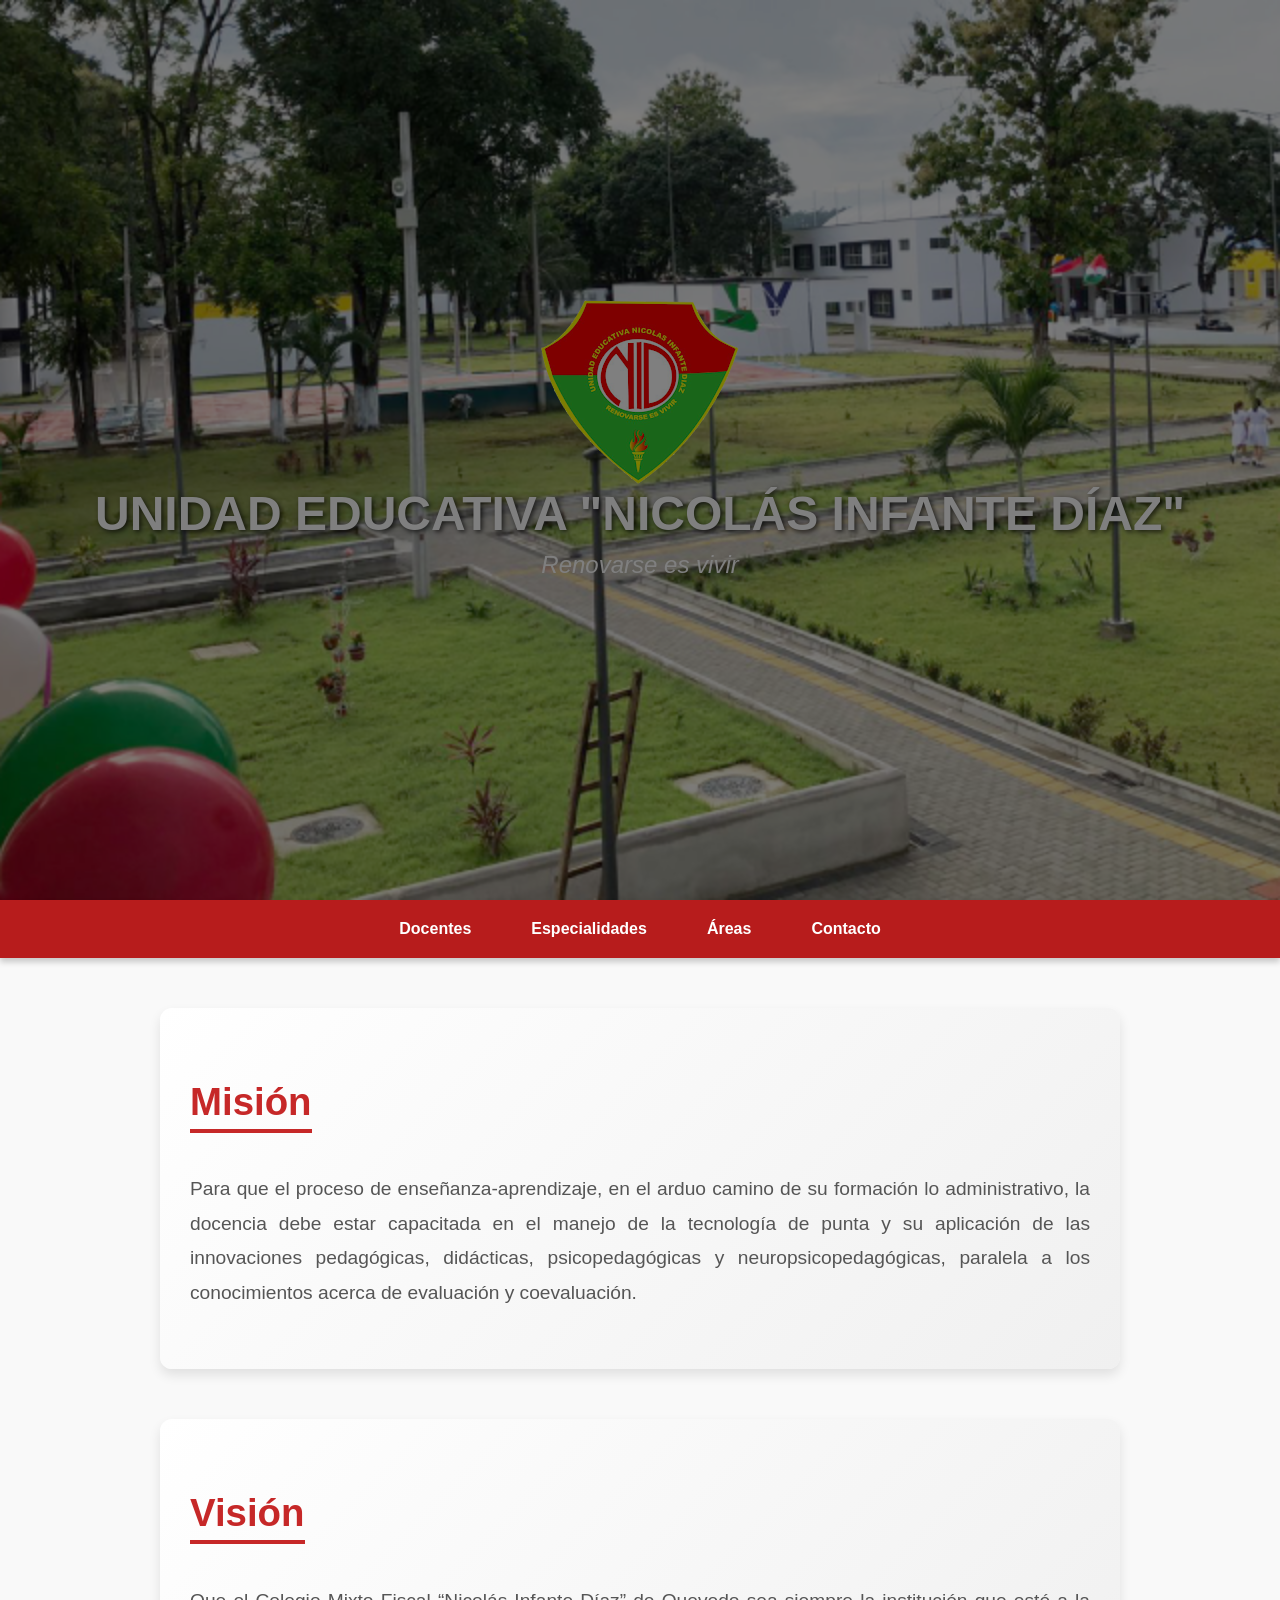
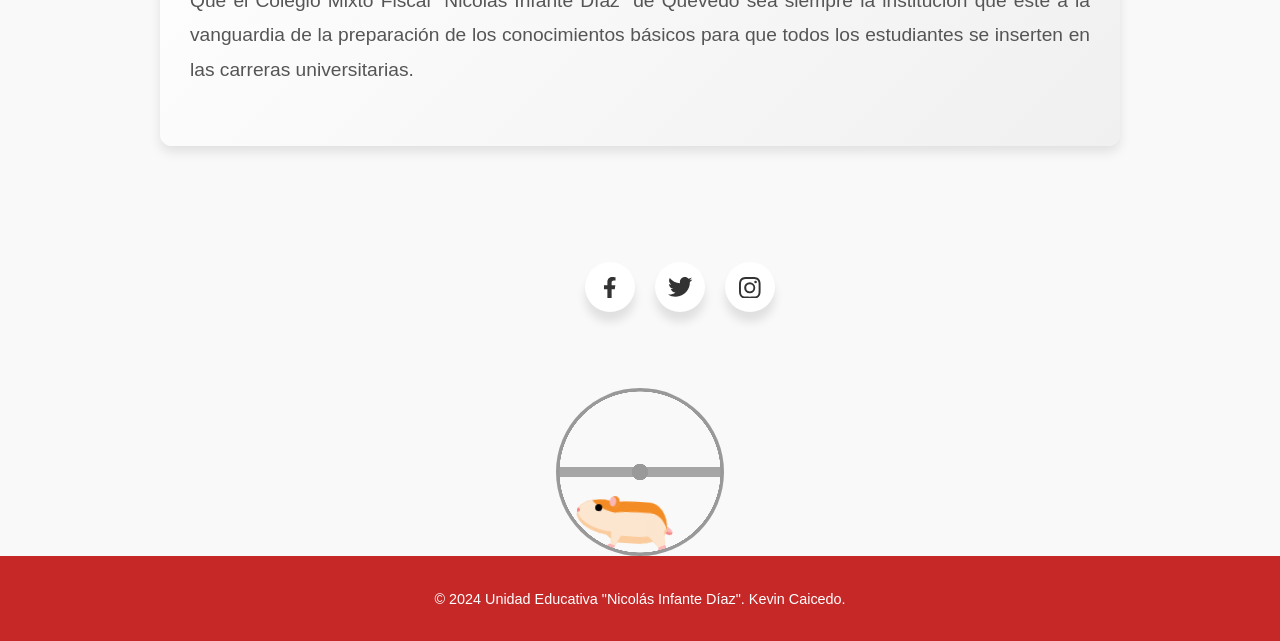
==== index.html @ 6a621113 "Add files via upload" ====
<!DOCTYPE html>
<html lang="es">
<head>
    <meta charset="UTF-8">
    <meta name="viewport" content="width=device-width, initial-scale=1.0">
    <title>Unidad Educativa "Nicolás Infante Díaz"</title>
    <link rel="stylesheet" href="style.css">
</head>
<body>
    <header class="hero">
        <img src="img/NID.png" alt="Escudo">
        <div class="hero-text">
            <h1>Unidad Educativa "Nicolás Infante Díaz"</h1>
            <p>Renovarse es vivir</p>
        </div>
    </header>

    <nav class="navbar">
        <a href="#docentes">Docentes</a>
        <a href="#especialidades">Especialidades</a>
        <a href="#contacto">Áreas</a>
        <a href="#contacto">Contacto</a>
    </nav>

    <main>
        <section id="mision" class="seccion">
            <h2>Misión</h2>
            <p>
                Para que el proceso de enseñanza-aprendizaje, en el arduo camino de su formación lo administrativo, 
                la docencia debe estar capacitada en el manejo de la tecnología de punta y su aplicación de las innovaciones pedagógicas, 
                didácticas, psicopedagógicas y neuropsicopedagógicas, paralela a los conocimientos acerca de evaluación y coevaluación.
            </p>
        </section>

        <section id="vision" class="seccion">
            <h2>Visión</h2>
            <p>
                Que el Colegio Mixto Fiscal “Nicolás Infante Díaz” de Quevedo sea siempre la institución que esté a la vanguardia 
                de la preparación de los conocimientos básicos para que todos los estudiantes se inserten en las carreras universitarias.
            </p>
        </section>
    </main>
    <center>
        <ul class="wrapper">
            <li class="icon facebook">
              <span class="tooltip">Facebook</span>
              <svg
                viewBox="0 0 320 512"
                height="1.2em"
                fill="currentColor"
                xmlns=""
              >
                <path
                  d="M279.14 288l14.22-92.66h-88.91v-60.13c0-25.35 12.42-50.06 52.24-50.06h40.42V6.26S260.43 0 225.36 0c-73.22 0-121.08 44.38-121.08 124.72v70.62H22.89V288h81.39v224h100.17V288z"
                ></path>
              </svg>
            </li>
            <li class="icon twitter">
              <span class="tooltip">Twitter</span>
              <svg
                height="1.8em"
                fill="currentColor"
                viewBox="0 0 48 48"
                xmlns=""
                class="twitter"
              >
                <path
                  d="M42,12.429c-1.323,0.586-2.746,0.977-4.247,1.162c1.526-0.906,2.7-2.351,3.251-4.058c-1.428,0.837-3.01,1.452-4.693,1.776C34.967,9.884,33.05,9,30.926,9c-4.08,0-7.387,3.278-7.387,7.32c0,0.572,0.067,1.129,0.193,1.67c-6.138-0.308-11.582-3.226-15.224-7.654c-0.64,1.082-1,2.349-1,3.686c0,2.541,1.301,4.778,3.285,6.096c-1.211-0.037-2.351-0.374-3.349-0.914c0,0.022,0,0.055,0,0.086c0,3.551,2.547,6.508,5.923,7.181c-0.617,0.169-1.269,0.263-1.941,0.263c-0.477,0-0.942-0.054-1.392-0.135c0.94,2.902,3.667,5.023,6.898,5.086c-2.528,1.96-5.712,3.134-9.174,3.134c-0.598,0-1.183-0.034-1.761-0.104C9.268,36.786,13.152,38,17.321,38c13.585,0,21.017-11.156,21.017-20.834c0-0.317-0.01-0.633-0.025-0.945C39.763,15.197,41.013,13.905,42,12.429"
                ></path>
              </svg>
            </li>
            <li class="icon instagram">
              <span class="tooltip">Instagram</span>
              <svg
                xmlns=""
                height="1.2em"
                fill="currentColor"
                class="bi bi-instagram"
                viewBox="0 0 16 16"
              >
                <path
                  d="M8 0C5.829 0 5.556.01 4.703.048 3.85.088 3.269.222 2.76.42a3.917 3.917 0 0 0-1.417.923A3.927 3.927 0 0 0 .42 2.76C.222 3.268.087 3.85.048 4.7.01 5.555 0 5.827 0 8.001c0 2.172.01 2.444.048 3.297.04.852.174 1.433.372 1.942.205.526.478.972.923 1.417.444.445.89.719 1.416.923.51.198 1.09.333 1.942.372C5.555 15.99 5.827 16 8 16s2.444-.01 3.298-.048c.851-.04 1.434-.174 1.943-.372a3.916 3.916 0 0 0 1.416-.923c.445-.445.718-.891.923-1.417.197-.509.332-1.09.372-1.942C15.99 10.445 16 10.173 16 8s-.01-2.445-.048-3.299c-.04-.851-.175-1.433-.372-1.941a3.926 3.926 0 0 0-.923-1.417A3.911 3.911 0 0 0 13.24.42c-.51-.198-1.092-.333-1.943-.372C10.443.01 10.172 0 7.998 0h.003zm-.717 1.442h.718c2.136 0 2.389.007 3.232.046.78.035 1.204.166 1.486.275.373.145.64.319.92.599.28.28.453.546.598.92.11.281.24.705.275 1.485.039.843.047 1.096.047 3.231s-.008 2.389-.047 3.232c-.035.78-.166 1.203-.275 1.485a2.47 2.47 0 0 1-.599.919c-.28.28-.546.453-.92.598-.28.11-.704.24-1.485.276-.843.038-1.096.047-3.232.047s-2.39-.009-3.233-.047c-.78-.036-1.203-.166-1.485-.276a2.478 2.478 0 0 1-.92-.598 2.48 2.48 0 0 1-.6-.92c-.109-.281-.24-.705-.275-1.485-.038-.843-.046-1.096-.046-3.233 0-2.136.008-2.388.046-3.231.036-.78.166-1.204.276-1.486.145-.373.319-.64.599-.92.28-.28.546-.453.92-.598.282-.11.705-.24 1.485-.276.738-.034 1.024-.044 2.515-.045v.002zm4.988 1.328a.96.96 0 1 0 0 1.92.96.96 0 0 0 0-1.92zm-4.27 1.122a4.109 4.109 0 1 0 0 8.217 4.109 4.109 0 0 0 0-8.217zm0 1.441a2.667 2.667 0 1 1 0 5.334 2.667 2.667 0 0 1 0-5.334z"
                ></path>
              </svg>
            </li>
          </ul>
    </center>
    <center>
        <div aria-label="Orange and tan hamster running in a metal wheel" role="img" class="wheel-and-hamster">
            <div class="wheel"></div>
            <div class="hamster">
                <div class="hamster__body">
                    <div class="hamster__head">
                        <div class="hamster__ear"></div>
                        <div class="hamster__eye"></div>
                        <div class="hamster__nose"></div>
                    </div>
                    <div class="hamster__limb hamster__limb--fr"></div>
                    <div class="hamster__limb hamster__limb--fl"></div>
                    <div class="hamster__limb hamster__limb--br"></div>
                    <div class="hamster__limb hamster__limb--bl"></div>
                    <div class="hamster__tail"></div>
                </div>
            </div>
            <div class="spoke"></div>
        </div>
    </center>
    
      
    <footer class="footer">
        <p>&copy; 2024 Unidad Educativa "Nicolás Infante Díaz". Kevin Caicedo.</p>
    </footer>
    <script src="script.js"></script>
    

</body>
</html>
---- style.css ----
/* Variables de colores */
:root {
    --rojo: #c62828;
    --verde: #2e7d32;
    --amarillo: #ffd700;
    --blanco: #fff;
    --gris-claro: #f9f9f9;
    --gris: #333;
    --gris-suave: #555;
}

/* General */
body {
    font-family: 'Arial', sans-serif;
    margin: 0;
    padding: 0;
    color: var(--gris);
    background-color: var(--gris-claro);
    scroll-behavior: smooth;
    overflow-x: hidden; /* Para evitar desbordes horizontales */
}

/* Hero Header con paralaje y fondo animado */
header.hero {
    position: relative;
    background: url('img/fondo.png') no-repeat center center/cover; /* Imagen de fondo */
    height: 100vh;
    display: flex;
    flex-direction: column;
    align-items: center;
    justify-content: center;
    text-align: center;
    color: var(--blanco);
    overflow: hidden;
    animation: parallax 20s infinite linear;
}

/* Animación de fondo */
@keyframes parallax {
    0% { background-position: 0 0; }
    100% { background-position: 100% 0; }
}

header.hero::before {
    content: '';
    position: absolute;
    top: 0;
    left: 0;
    width: 100%;
    height: 100%;
    background: rgba(0, 0, 0, 0.5); /* Oscurecer el fondo */
    z-index: 1;
}

header.hero h1 {
    font-size: 3rem;
    z-index: 2;
    margin: 0;
    text-transform: uppercase;
    font-weight: bold;
    text-shadow: 2px 2px 5px rgba(0, 0, 0, 0.7);
    animation: fadeIn 2s ease-in;
}

header.hero p {
    z-index: 2;
    margin-top: 10px;
    font-size: 1.5rem;
    font-style: italic;
    animation: fadeIn 3s ease-in;
}

/* Efecto de paralaje */
header.hero {
    background-attachment: fixed;
}

.navbar {
    display: flex;
    justify-content: center;
    background-color: #b71c1c; /* Rojo intenso */
    padding: 10px 0;
    position: sticky;
    top: 0;
    z-index: 100;
    box-shadow: 0 4px 6px rgba(0, 0, 0, 0.2);
}

.navbar a {
    color: #fff;
    text-decoration: none;
    margin: 0 15px;
    font-weight: bold;
    font-size: 1rem;
    padding: 10px 15px;
    border-radius: 5px;
    transition: background 0.3s ease, transform 0.3s ease;
}

.navbar a:hover {
    background-color: #ffd700; /* Amarillo */
    color: #333;
    transform: scale(1.1);
}

/* Secciones */
.seccion {
    max-width: 900px;
    margin: 50px auto;
    background: linear-gradient(135deg, #fff, #f0f0f0);
    padding: 40px 30px;
    border-radius: 12px;
    box-shadow: 0 6px 12px rgba(0, 0, 0, 0.1);
    animation: slideIn 1s ease-out;
}

.seccion h2 {
    font-size: 2.4rem;
    color: var(--rojo);
    margin-bottom: 20px;
    border-bottom: 4px solid var(--rojo);
    padding-bottom: 5px;
    display: inline-block;
    animation: fadeIn 1s ease-in;
}

.seccion p {
    font-size: 1.2rem;
    color: var(--gris-suave);
    line-height: 1.8;
    text-align: justify;
}

/* Animación para que las secciones se deslicen al entrar */
@keyframes slideIn {
    from {
        opacity: 0;
        transform: translateX(-30px);
    }
    to {
        opacity: 1;
        transform: translateX(0);
    }
}

/* Footer */
.footer {
    text-align: center;
    background-color: var(--rojo);
    color: var(--blanco);
    padding: 20px 0;
    font-size: 0.9rem;
}

/* Botón Scroll To Top */
#scrollToTop {
    position: fixed;
    bottom: 20px;
    right: 20px;
    background-color: var(--rojo);
    color: var(--blanco);
    border: none;
    border-radius: 50%;
    width: 50px;
    height: 50px;
    display: flex;
    align-items: center;
    justify-content: center;
    font-size: 1.5rem;
    box-shadow: 0 4px 6px rgba(0, 0, 0, 0.2);
    cursor: pointer;
    opacity: 0.8;
    transition: opacity 0.3s ease, transform 0.3s ease;
}

#scrollToTop:hover {
    opacity: 1;
    transform: translateY(-5px);
}

/* Animación para los enlaces */
@keyframes fadeIn {
    0% { opacity: 0; }
    100% { opacity: 1; }
}
.wheel-and-hamster {
    --dur: 1s;
    position: relative;
    width: 12em;
    height: 12em;
    font-size: 14px;
  }
  
  .wheel,
  .hamster,
  .hamster div,
  .spoke {
    position: absolute;
  }
  
  .wheel,
  .spoke {
    border-radius: 50%;
    top: 0;
    left: 0;
    width: 100%;
    height: 100%;
  }
  
  .wheel {
    background: radial-gradient(100% 100% at center,hsla(0,0%,60%,0) 47.8%,hsl(0,0%,60%) 48%);
    z-index: 2;
  }
  
  .hamster {
    animation: hamster var(--dur) ease-in-out infinite;
    top: 50%;
    left: calc(50% - 3.5em);
    width: 7em;
    height: 3.75em;
    transform: rotate(4deg) translate(-0.8em,1.85em);
    transform-origin: 50% 0;
    z-index: 1;
  }
  
  .hamster__head {
    animation: hamsterHead var(--dur) ease-in-out infinite;
    background: hsl(30,90%,55%);
    border-radius: 70% 30% 0 100% / 40% 25% 25% 60%;
    box-shadow: 0 -0.25em 0 hsl(30,90%,80%) inset,
          0.75em -1.55em 0 hsl(30,90%,90%) inset;
    top: 0;
    left: -2em;
    width: 2.75em;
    height: 2.5em;
    transform-origin: 100% 50%;
  }
  
  .hamster__ear {
    animation: hamsterEar var(--dur) ease-in-out infinite;
    background: hsl(0,90%,85%);
    border-radius: 50%;
    box-shadow: -0.25em 0 hsl(30,90%,55%) inset;
    top: -0.25em;
    right: -0.25em;
    width: 0.75em;
    height: 0.75em;
    transform-origin: 50% 75%;
  }
  
  .hamster__eye {
    animation: hamsterEye var(--dur) linear infinite;
    background-color: hsl(0,0%,0%);
    border-radius: 50%;
    top: 0.375em;
    left: 1.25em;
    width: 0.5em;
    height: 0.5em;
  }
  
  .hamster__nose {
    background: hsl(0,90%,75%);
    border-radius: 35% 65% 85% 15% / 70% 50% 50% 30%;
    top: 0.75em;
    left: 0;
    width: 0.2em;
    height: 0.25em;
  }
  
  .hamster__body {
    animation: hamsterBody var(--dur) ease-in-out infinite;
    background: hsl(30,90%,90%);
    border-radius: 50% 30% 50% 30% / 15% 60% 40% 40%;
    box-shadow: 0.1em 0.75em 0 hsl(30,90%,55%) inset,
          0.15em -0.5em 0 hsl(30,90%,80%) inset;
    top: 0.25em;
    left: 2em;
    width: 4.5em;
    height: 3em;
    transform-origin: 17% 50%;
    transform-style: preserve-3d;
  }
  
  .hamster__limb--fr,
  .hamster__limb--fl {
    clip-path: polygon(0 0,100% 0,70% 80%,60% 100%,0% 100%,40% 80%);
    top: 2em;
    left: 0.5em;
    width: 1em;
    height: 1.5em;
    transform-origin: 50% 0;
  }
  
  .hamster__limb--fr {
    animation: hamsterFRLimb var(--dur) linear infinite;
    background: linear-gradient(hsl(30,90%,80%) 80%,hsl(0,90%,75%) 80%);
    transform: rotate(15deg) translateZ(-1px);
  }
  
  .hamster__limb--fl {
    animation: hamsterFLLimb var(--dur) linear infinite;
    background: linear-gradient(hsl(30,90%,90%) 80%,hsl(0,90%,85%) 80%);
    transform: rotate(15deg);
  }
  
  .hamster__limb--br,
  .hamster__limb--bl {
    border-radius: 0.75em 0.75em 0 0;
    clip-path: polygon(0 0,100% 0,100% 30%,70% 90%,70% 100%,30% 100%,40% 90%,0% 30%);
    top: 1em;
    left: 2.8em;
    width: 1.5em;
    height: 2.5em;
    transform-origin: 50% 30%;
  }
  
  .hamster__limb--br {
    animation: hamsterBRLimb var(--dur) linear infinite;
    background: linear-gradient(hsl(30,90%,80%) 90%,hsl(0,90%,75%) 90%);
    transform: rotate(-25deg) translateZ(-1px);
  }
  
  .hamster__limb--bl {
    animation: hamsterBLLimb var(--dur) linear infinite;
    background: linear-gradient(hsl(30,90%,90%) 90%,hsl(0,90%,85%) 90%);
    transform: rotate(-25deg);
  }
  
  .hamster__tail {
    animation: hamsterTail var(--dur) linear infinite;
    background: hsl(0,90%,85%);
    border-radius: 0.25em 50% 50% 0.25em;
    box-shadow: 0 -0.2em 0 hsl(0,90%,75%) inset;
    top: 1.5em;
    right: -0.5em;
    width: 1em;
    height: 0.5em;
    transform: rotate(30deg) translateZ(-1px);
    transform-origin: 0.25em 0.25em;
  }
  
  .spoke {
    animation: spoke var(--dur) linear infinite;
    background: radial-gradient(100% 100% at center,hsl(0,0%,60%) 4.8%,hsla(0,0%,60%,0) 5%),
          linear-gradient(hsla(0,0%,55%,0) 46.9%,hsl(0,0%,65%) 47% 52.9%,hsla(0,0%,65%,0) 53%) 50% 50% / 99% 99% no-repeat;
  }
  
  /* Animations */
  @keyframes hamster {
    from, to {
      transform: rotate(4deg) translate(-0.8em,1.85em);
    }
  
    50% {
      transform: rotate(0) translate(-0.8em,1.85em);
    }
  }
  
  @keyframes hamsterHead {
    from, 25%, 50%, 75%, to {
      transform: rotate(0);
    }
  
    12.5%, 37.5%, 62.5%, 87.5% {
      transform: rotate(8deg);
    }
  }
  
  @keyframes hamsterEye {
    from, 90%, to {
      transform: scaleY(1);
    }
  
    95% {
      transform: scaleY(0);
    }
  }
  
  @keyframes hamsterEar {
    from, 25%, 50%, 75%, to {
      transform: rotate(0);
    }
  
    12.5%, 37.5%, 62.5%, 87.5% {
      transform: rotate(12deg);
    }
  }
  
  @keyframes hamsterBody {
    from, 25%, 50%, 75%, to {
      transform: rotate(0);
    }
  
    12.5%, 37.5%, 62.5%, 87.5% {
      transform: rotate(-2deg);
    }
  }
  
  @keyframes hamsterFRLimb {
    from, 25%, 50%, 75%, to {
      transform: rotate(50deg) translateZ(-1px);
    }
  
    12.5%, 37.5%, 62.5%, 87.5% {
      transform: rotate(-30deg) translateZ(-1px);
    }
  }
  
  @keyframes hamsterFLLimb {
    from, 25%, 50%, 75%, to {
      transform: rotate(-30deg);
    }
  
    12.5%, 37.5%, 62.5%, 87.5% {
      transform: rotate(50deg);
    }
  }
  
  @keyframes hamsterBRLimb {
    from, 25%, 50%, 75%, to {
      transform: rotate(-60deg) translateZ(-1px);
    }
  
    12.5%, 37.5%, 62.5%, 87.5% {
      transform: rotate(20deg) translateZ(-1px);
    }
  }
  
  @keyframes hamsterBLLimb {
    from, 25%, 50%, 75%, to {
      transform: rotate(20deg);
    }
  
    12.5%, 37.5%, 62.5%, 87.5% {
      transform: rotate(-60deg);
    }
  }
  
  @keyframes hamsterTail {
    from, 25%, 50%, 75%, to {
      transform: rotate(30deg) translateZ(-1px);
    }
  
    12.5%, 37.5%, 62.5%, 87.5% {
      transform: rotate(10deg) translateZ(-1px);
    }
  }
  
  @keyframes spoke {
    from {
      transform: rotate(0);
    }
  
    to {
      transform: rotate(-1turn);
    }
  }
  /* From Uiverse.io by david-mohseni */ 
.wrapper {
    display: inline-flex;
    list-style: none;
    height: 120px;
    width: 100%;
    padding-top: 40px;
    font-family: "Poppins", sans-serif;
    justify-content: center;
  }
  
  .wrapper .icon {
    position: relative;
    background: #fff;
    border-radius: 50%;
    margin: 10px;
    width: 50px;
    height: 50px;
    font-size: 18px;
    display: flex;
    justify-content: center;
    align-items: center;
    flex-direction: column;
    box-shadow: 0 10px 10px rgba(0, 0, 0, 0.1);
    cursor: pointer;
    transition: all 0.2s cubic-bezier(0.68, -0.55, 0.265, 1.55);
  }
  
  .wrapper .tooltip {
    position: absolute;
    top: 0;
    font-size: 14px;
    background: #fff;
    color: #fff;
    padding: 5px 8px;
    border-radius: 5px;
    box-shadow: 0 10px 10px rgba(0, 0, 0, 0.1);
    opacity: 0;
    pointer-events: none;
    transition: all 0.3s cubic-bezier(0.68, -0.55, 0.265, 1.55);
  }
  
  .wrapper .tooltip::before {
    position: absolute;
    content: "";
    height: 8px;
    width: 8px;
    background: #fff;
    bottom: -3px;
    left: 50%;
    transform: translate(-50%) rotate(45deg);
    transition: all 0.3s cubic-bezier(0.68, -0.55, 0.265, 1.55);
  }
  
  .wrapper .icon:hover .tooltip {
    top: -45px;
    opacity: 1;
    visibility: visible;
    pointer-events: auto;
  }
  
  .wrapper .icon:hover span,
  .wrapper .icon:hover .tooltip {
    text-shadow: 0px -1px 0px rgba(0, 0, 0, 0.1);
  }
  
  .wrapper .facebook:hover,
  .wrapper .facebook:hover .tooltip,
  .wrapper .facebook:hover .tooltip::before {
    background: #1877f2;
    color: #fff;
  }
  
  .wrapper .twitter:hover,
  .wrapper .twitter:hover .tooltip,
  .wrapper .twitter:hover .tooltip::before {
    background: #1da1f2;
    color: #fff;
  }
  
  .wrapper .instagram:hover,
  .wrapper .instagram:hover .tooltip,
  .wrapper .instagram:hover .tooltip::before {
    background: #e4405f;
    color: #fff;
  }
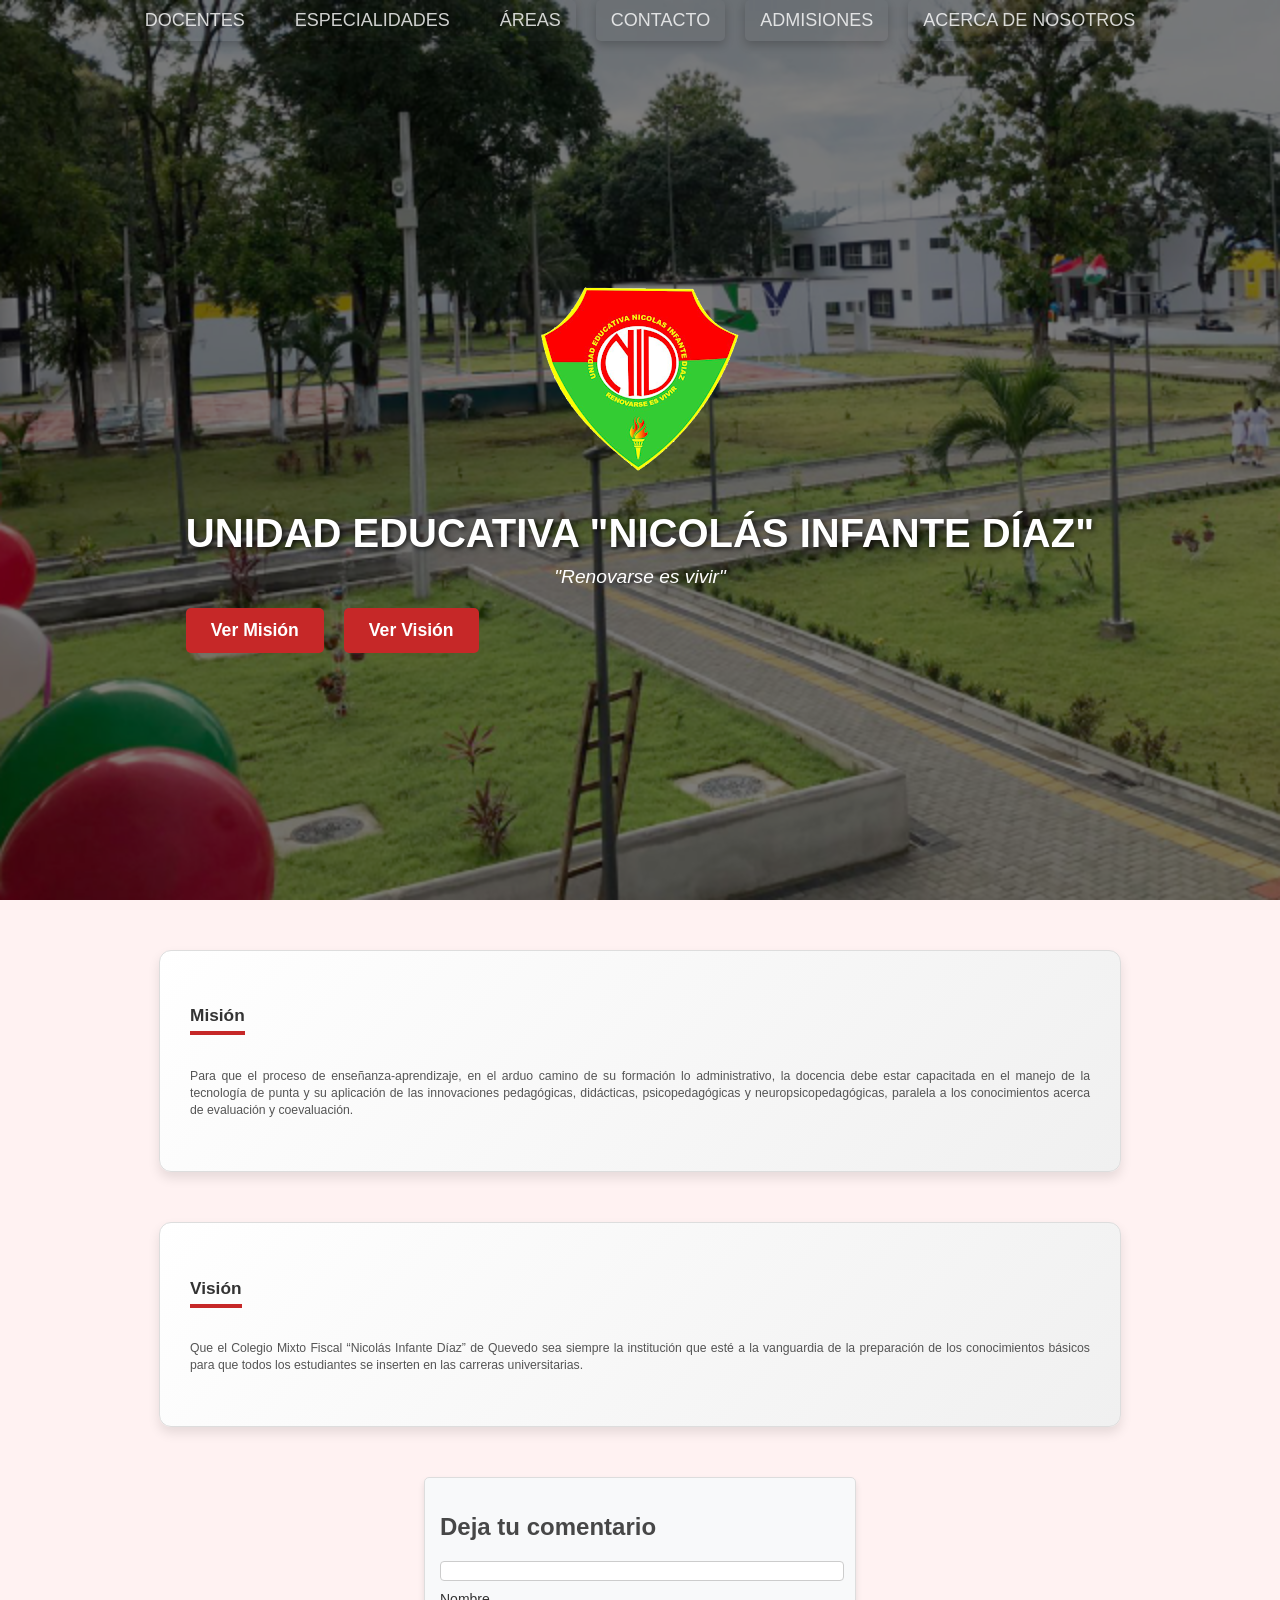
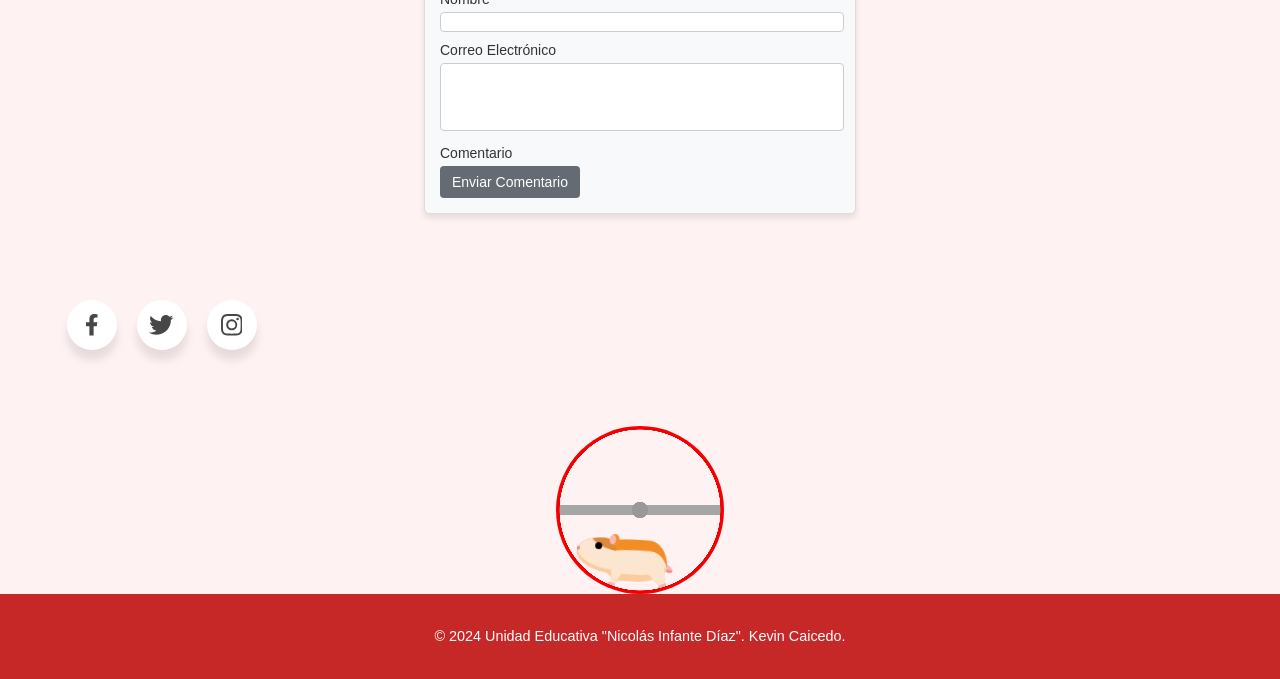
==== commit 2c0a93cd: "Add files via upload" ====
--- a/index.html
+++ b/index.html
@@ -1,117 +1,143 @@
 <!DOCTYPE html>
 <html lang="es">
+
 <head>
-    <meta charset="UTF-8">
-    <meta name="viewport" content="width=device-width, initial-scale=1.0">
-    <title>Unidad Educativa "Nicolás Infante Díaz"</title>
-    <link rel="stylesheet" href="style.css">
+  <meta charset="UTF-8">
+  <meta name="viewport" content="width=device-width, initial-scale=1.0">
+  <title>Unidad Educativa "Nicolás Infante Díaz"</title>
+  <link rel="stylesheet" href="style.css">
 </head>
+
 <body>
-    <header class="hero">
-        <img src="img/NID.png" alt="Escudo">
-        <div class="hero-text">
-            <h1>Unidad Educativa "Nicolás Infante Díaz"</h1>
-            <p>Renovarse es vivir</p>
+  <nav class="navbar">
+    <a href="#docentes" class="btn">Docentes</a>
+    <a href="#especialidades" class="btn">Especialidades</a>
+    <a href="#contacto" class="btn">Áreas</a>
+    <a href="#contacto" class="btn">Contacto</a>
+    <a href="#contacto" class="btn">Admisiones</a>
+    <a href="#contacto" class="btn">Acerca de nosotros</a>
+  </nav>
+  
+
+  <header class="hero">
+    <div class="hero-overlay"></div>
+    <img class="escudonid" src="img/NID.png" alt="Escudo">
+    <div class="hero-text">
+      <h1>Unidad Educativa "Nicolás Infante Díaz"</h1>
+      <p>"Renovarse es vivir"</p>
+      <!-- Botones debajo del texto -->
+      <div class="hero-buttons">
+        <a href="#mision">Ver Misión</a>
+        <a href="#vision">Ver Visión</a>
+      </div>
+    </div>
+  </header>
+  
+  </header>
+
+
+
+
+  <main>
+    <section id="mision" class="seccion">
+      <h2>Misión</h2>
+      <p>
+        Para que el proceso de enseñanza-aprendizaje, en el arduo camino de su formación lo administrativo,
+        la docencia debe estar capacitada en el manejo de la tecnología de punta y su aplicación de las innovaciones
+        pedagógicas,
+        didácticas, psicopedagógicas y neuropsicopedagógicas, paralela a los conocimientos acerca de evaluación y
+        coevaluación.
+      </p>
+    </section>
+
+    <section id="vision" class="seccion">
+      <h2>Visión</h2>
+      <p>
+        Que el Colegio Mixto Fiscal “Nicolás Infante Díaz” de Quevedo sea siempre la institución que esté a la
+        vanguardia
+        de la preparación de los conocimientos básicos para que todos los estudiantes se inserten en las carreras
+        universitarias.
+      </p>
+    </section>
+    <div class="comentarios-form">
+      <h2>Deja tu comentario</h2>
+
+      <div class="input-group">
+        <input type="text" id="nombre" class="input" required>
+        <label for="nombre" class="user-label">Nombre</label>
+      </div>
+
+      <div class="input-group">
+        <input type="email" id="email" class="input" required>
+        <label for="email" class="user-label">Correo Electrónico</label>
+      </div>
+
+      <div class="input-group">
+        <textarea id="comentarios" class="input" rows="4" required></textarea>
+        <label for="comentarios" class="user-label">Comentario</label>
+      </div>
+
+      <button type="submit">Enviar Comentario</button>
+    </div>
+
+
+  </main>
+
+  <ul class="wrapper">
+    <li class="icon facebook">
+      <span class="tooltip">Facebook</span>
+      <svg viewBox="0 0 320 512" height="1.2em" fill="currentColor" xmlns="">
+        <path
+          d="M279.14 288l14.22-92.66h-88.91v-60.13c0-25.35 12.42-50.06 52.24-50.06h40.42V6.26S260.43 0 225.36 0c-73.22 0-121.08 44.38-121.08 124.72v70.62H22.89V288h81.39v224h100.17V288z">
+        </path>
+      </svg>
+    </li>
+    <li class="icon twitter">
+      <span class="tooltip">Twitter</span>
+      <svg height="1.8em" fill="currentColor" viewBox="0 0 48 48" xmlns="" class="twitter">
+        <path
+          d="M42,12.429c-1.323,0.586-2.746,0.977-4.247,1.162c1.526-0.906,2.7-2.351,3.251-4.058c-1.428,0.837-3.01,1.452-4.693,1.776C34.967,9.884,33.05,9,30.926,9c-4.08,0-7.387,3.278-7.387,7.32c0,0.572,0.067,1.129,0.193,1.67c-6.138-0.308-11.582-3.226-15.224-7.654c-0.64,1.082-1,2.349-1,3.686c0,2.541,1.301,4.778,3.285,6.096c-1.211-0.037-2.351-0.374-3.349-0.914c0,0.022,0,0.055,0,0.086c0,3.551,2.547,6.508,5.923,7.181c-0.617,0.169-1.269,0.263-1.941,0.263c-0.477,0-0.942-0.054-1.392-0.135c0.94,2.902,3.667,5.023,6.898,5.086c-2.528,1.96-5.712,3.134-9.174,3.134c-0.598,0-1.183-0.034-1.761-0.104C9.268,36.786,13.152,38,17.321,38c13.585,0,21.017-11.156,21.017-20.834c0-0.317-0.01-0.633-0.025-0.945C39.763,15.197,41.013,13.905,42,12.429">
+        </path>
+      </svg>
+    </li>
+    <li class="icon instagram">
+      <span class="tooltip">Instagram</span>
+      <svg xmlns="" height="1.2em" fill="currentColor" class="bi bi-instagram" viewBox="0 0 16 16">
+        <path
+          d="M8 0C5.829 0 5.556.01 4.703.048 3.85.088 3.269.222 2.76.42a3.917 3.917 0 0 0-1.417.923A3.927 3.927 0 0 0 .42 2.76C.222 3.268.087 3.85.048 4.7.01 5.555 0 5.827 0 8.001c0 2.172.01 2.444.048 3.297.04.852.174 1.433.372 1.942.205.526.478.972.923 1.417.444.445.89.719 1.416.923.51.198 1.09.333 1.942.372C5.555 15.99 5.827 16 8 16s2.444-.01 3.298-.048c.851-.04 1.434-.174 1.943-.372a3.916 3.916 0 0 0 1.416-.923c.445-.445.718-.891.923-1.417.197-.509.332-1.09.372-1.942C15.99 10.445 16 10.173 16 8s-.01-2.445-.048-3.299c-.04-.851-.175-1.433-.372-1.941a3.926 3.926 0 0 0-.923-1.417A3.911 3.911 0 0 0 13.24.42c-.51-.198-1.092-.333-1.943-.372C10.443.01 10.172 0 7.998 0h.003zm-.717 1.442h.718c2.136 0 2.389.007 3.232.046.78.035 1.204.166 1.486.275.373.145.64.319.92.599.28.28.453.546.598.92.11.281.24.705.275 1.485.039.843.047 1.096.047 3.231s-.008 2.389-.047 3.232c-.035.78-.166 1.203-.275 1.485a2.47 2.47 0 0 1-.599.919c-.28.28-.546.453-.92.598-.28.11-.704.24-1.485.276-.843.038-1.096.047-3.232.047s-2.39-.009-3.233-.047c-.78-.036-1.203-.166-1.485-.276a2.478 2.478 0 0 1-.92-.598 2.48 2.48 0 0 1-.6-.92c-.109-.281-.24-.705-.275-1.485-.038-.843-.046-1.096-.046-3.233 0-2.136.008-2.388.046-3.231.036-.78.166-1.204.276-1.486.145-.373.319-.64.599-.92.28-.28.546-.453.92-.598.282-.11.705-.24 1.485-.276.738-.034 1.024-.044 2.515-.045v.002zm4.988 1.328a.96.96 0 1 0 0 1.92.96.96 0 0 0 0-1.92zm-4.27 1.122a4.109 4.109 0 1 0 0 8.217 4.109 4.109 0 0 0 0-8.217zm0 1.441a2.667 2.667 0 1 1 0 5.334 2.667 2.667 0 0 1 0-5.334z">
+        </path>
+      </svg>
+    </li>
+  </ul>
+
+  <center>
+    <div aria-label="Orange and tan hamster running in a metal wheel" role="img" class="wheel-and-hamster">
+      <div class="wheel"></div>
+      <div class="hamster">
+        <div class="hamster__body">
+          <div class="hamster__head">
+            <div class="hamster__ear"></div>
+            <div class="hamster__eye"></div>
+            <div class="hamster__nose"></div>
+          </div>
+          <div class="hamster__limb hamster__limb--fr"></div>
+          <div class="hamster__limb hamster__limb--fl"></div>
+          <div class="hamster__limb hamster__limb--br"></div>
+          <div class="hamster__limb hamster__limb--bl"></div>
+          <div class="hamster__tail"></div>
         </div>
-    </header>
+      </div>
+      <div class="spoke"></div>
+    </div>
+  </center>
 
-    <nav class="navbar">
-        <a href="#docentes">Docentes</a>
-        <a href="#especialidades">Especialidades</a>
-        <a href="#contacto">Áreas</a>
-        <a href="#contacto">Contacto</a>
-    </nav>
 
-    <main>
-        <section id="mision" class="seccion">
-            <h2>Misión</h2>
-            <p>
-                Para que el proceso de enseñanza-aprendizaje, en el arduo camino de su formación lo administrativo, 
-                la docencia debe estar capacitada en el manejo de la tecnología de punta y su aplicación de las innovaciones pedagógicas, 
-                didácticas, psicopedagógicas y neuropsicopedagógicas, paralela a los conocimientos acerca de evaluación y coevaluación.
-            </p>
-        </section>
+  <footer class="footer">
+    <p>&copy; 2024 Unidad Educativa "Nicolás Infante Díaz". Kevin Caicedo.</p>
+  </footer>
+  <script src="script.js"></script>
 
-        <section id="vision" class="seccion">
-            <h2>Visión</h2>
-            <p>
-                Que el Colegio Mixto Fiscal “Nicolás Infante Díaz” de Quevedo sea siempre la institución que esté a la vanguardia 
-                de la preparación de los conocimientos básicos para que todos los estudiantes se inserten en las carreras universitarias.
-            </p>
-        </section>
-    </main>
-    <center>
-        <ul class="wrapper">
-            <li class="icon facebook">
-              <span class="tooltip">Facebook</span>
-              <svg
-                viewBox="0 0 320 512"
-                height="1.2em"
-                fill="currentColor"
-                xmlns=""
-              >
-                <path
-                  d="M279.14 288l14.22-92.66h-88.91v-60.13c0-25.35 12.42-50.06 52.24-50.06h40.42V6.26S260.43 0 225.36 0c-73.22 0-121.08 44.38-121.08 124.72v70.62H22.89V288h81.39v224h100.17V288z"
-                ></path>
-              </svg>
-            </li>
-            <li class="icon twitter">
-              <span class="tooltip">Twitter</span>
-              <svg
-                height="1.8em"
-                fill="currentColor"
-                viewBox="0 0 48 48"
-                xmlns=""
-                class="twitter"
-              >
-                <path
-                  d="M42,12.429c-1.323,0.586-2.746,0.977-4.247,1.162c1.526-0.906,2.7-2.351,3.251-4.058c-1.428,0.837-3.01,1.452-4.693,1.776C34.967,9.884,33.05,9,30.926,9c-4.08,0-7.387,3.278-7.387,7.32c0,0.572,0.067,1.129,0.193,1.67c-6.138-0.308-11.582-3.226-15.224-7.654c-0.64,1.082-1,2.349-1,3.686c0,2.541,1.301,4.778,3.285,6.096c-1.211-0.037-2.351-0.374-3.349-0.914c0,0.022,0,0.055,0,0.086c0,3.551,2.547,6.508,5.923,7.181c-0.617,0.169-1.269,0.263-1.941,0.263c-0.477,0-0.942-0.054-1.392-0.135c0.94,2.902,3.667,5.023,6.898,5.086c-2.528,1.96-5.712,3.134-9.174,3.134c-0.598,0-1.183-0.034-1.761-0.104C9.268,36.786,13.152,38,17.321,38c13.585,0,21.017-11.156,21.017-20.834c0-0.317-0.01-0.633-0.025-0.945C39.763,15.197,41.013,13.905,42,12.429"
-                ></path>
-              </svg>
-            </li>
-            <li class="icon instagram">
-              <span class="tooltip">Instagram</span>
-              <svg
-                xmlns=""
-                height="1.2em"
-                fill="currentColor"
-                class="bi bi-instagram"
-                viewBox="0 0 16 16"
-              >
-                <path
-                  d="M8 0C5.829 0 5.556.01 4.703.048 3.85.088 3.269.222 2.76.42a3.917 3.917 0 0 0-1.417.923A3.927 3.927 0 0 0 .42 2.76C.222 3.268.087 3.85.048 4.7.01 5.555 0 5.827 0 8.001c0 2.172.01 2.444.048 3.297.04.852.174 1.433.372 1.942.205.526.478.972.923 1.417.444.445.89.719 1.416.923.51.198 1.09.333 1.942.372C5.555 15.99 5.827 16 8 16s2.444-.01 3.298-.048c.851-.04 1.434-.174 1.943-.372a3.916 3.916 0 0 0 1.416-.923c.445-.445.718-.891.923-1.417.197-.509.332-1.09.372-1.942C15.99 10.445 16 10.173 16 8s-.01-2.445-.048-3.299c-.04-.851-.175-1.433-.372-1.941a3.926 3.926 0 0 0-.923-1.417A3.911 3.911 0 0 0 13.24.42c-.51-.198-1.092-.333-1.943-.372C10.443.01 10.172 0 7.998 0h.003zm-.717 1.442h.718c2.136 0 2.389.007 3.232.046.78.035 1.204.166 1.486.275.373.145.64.319.92.599.28.28.453.546.598.92.11.281.24.705.275 1.485.039.843.047 1.096.047 3.231s-.008 2.389-.047 3.232c-.035.78-.166 1.203-.275 1.485a2.47 2.47 0 0 1-.599.919c-.28.28-.546.453-.92.598-.28.11-.704.24-1.485.276-.843.038-1.096.047-3.232.047s-2.39-.009-3.233-.047c-.78-.036-1.203-.166-1.485-.276a2.478 2.478 0 0 1-.92-.598 2.48 2.48 0 0 1-.6-.92c-.109-.281-.24-.705-.275-1.485-.038-.843-.046-1.096-.046-3.233 0-2.136.008-2.388.046-3.231.036-.78.166-1.204.276-1.486.145-.373.319-.64.599-.92.28-.28.546-.453.92-.598.282-.11.705-.24 1.485-.276.738-.034 1.024-.044 2.515-.045v.002zm4.988 1.328a.96.96 0 1 0 0 1.92.96.96 0 0 0 0-1.92zm-4.27 1.122a4.109 4.109 0 1 0 0 8.217 4.109 4.109 0 0 0 0-8.217zm0 1.441a2.667 2.667 0 1 1 0 5.334 2.667 2.667 0 0 1 0-5.334z"
-                ></path>
-              </svg>
-            </li>
-          </ul>
-    </center>
-    <center>
-        <div aria-label="Orange and tan hamster running in a metal wheel" role="img" class="wheel-and-hamster">
-            <div class="wheel"></div>
-            <div class="hamster">
-                <div class="hamster__body">
-                    <div class="hamster__head">
-                        <div class="hamster__ear"></div>
-                        <div class="hamster__eye"></div>
-                        <div class="hamster__nose"></div>
-                    </div>
-                    <div class="hamster__limb hamster__limb--fr"></div>
-                    <div class="hamster__limb hamster__limb--fl"></div>
-                    <div class="hamster__limb hamster__limb--br"></div>
-                    <div class="hamster__limb hamster__limb--bl"></div>
-                    <div class="hamster__tail"></div>
-                </div>
-            </div>
-            <div class="spoke"></div>
-        </div>
-    </center>
-    
-      
-    <footer class="footer">
-        <p>&copy; 2024 Unidad Educativa "Nicolás Infante Díaz". Kevin Caicedo.</p>
-    </footer>
-    <script src="script.js"></script>
-    
 
 </body>
-</html>
+
+</html>
--- a/style.css
+++ b/style.css
@@ -1,194 +1,241 @@
-/* Variables de colores */
-:root {
-    --rojo: #c62828;
-    --verde: #2e7d32;
-    --amarillo: #ffd700;
-    --blanco: #fff;
-    --gris-claro: #f9f9f9;
-    --gris: #333;
-    --gris-suave: #555;
-}
-
-/* General */
+:root { 
+  --rojo: #c62828;
+  --verde: #2e7d32;
+  --amarillo: #ffd700;
+  --blanco: #fff;
+  --gris-claro: #fff2f2;
+  --gris: #474747;
+  --gris-suave: #555;
+}
+
 body {
-    font-family: 'Arial', sans-serif;
-    margin: 0;
-    padding: 0;
-    color: var(--gris);
-    background-color: var(--gris-claro);
-    scroll-behavior: smooth;
-    overflow-x: hidden; /* Para evitar desbordes horizontales */
-}
-
-/* Hero Header con paralaje y fondo animado */
+  font-family: 'Arial', sans-serif;
+  margin: 0;
+  padding: 0;
+  color: var(--gris);
+  background-color: var(--gris-claro);
+  scroll-behavior: smooth;
+  overflow-x: hidden;
+}
+
 header.hero {
-    position: relative;
-    background: url('img/fondo.png') no-repeat center center/cover; /* Imagen de fondo */
-    height: 100vh;
-    display: flex;
-    flex-direction: column;
-    align-items: center;
-    justify-content: center;
-    text-align: center;
-    color: var(--blanco);
-    overflow: hidden;
-    animation: parallax 20s infinite linear;
-}
-
-/* Animación de fondo */
-@keyframes parallax {
-    0% { background-position: 0 0; }
-    100% { background-position: 100% 0; }
-}
-
-header.hero::before {
-    content: '';
-    position: absolute;
-    top: 0;
-    left: 0;
-    width: 100%;
-    height: 100%;
-    background: rgba(0, 0, 0, 0.5); /* Oscurecer el fondo */
-    z-index: 1;
+  position: relative;
+  background: url('img/fondo.png') no-repeat center center/cover; /* Imagen de fondo */
+  height: 100vh;
+  display: flex;
+  flex-direction: column;
+  align-items: center;
+  justify-content: center;
+  text-align: center;
+  color: var(--blanco);
+  overflow: hidden;
+  animation: parallax 25s infinite linear;
+}
+
+.hero-overlay {
+  content: '';
+  position: absolute;
+  top: 0;
+  left: 0;
+  width: 100%;
+  height: 100%;
+  background: rgba(0, 0, 0, 0.5); /* Oscurecimiento */
+  z-index: 1; /* Detrás del texto */
+}
+
+.hero-text {
+  position: relative;
+  z-index: 2; /* Por encima de la capa oscurecida */
+  padding-top: 1cm; /* Ajuste para que los botones estén más arriba */
+}
+
+.escudonid {
+  z-index: 1;
+  padding-top: 1cm;
 }
 
 header.hero h1 {
-    font-size: 3rem;
-    z-index: 2;
-    margin: 0;
-    text-transform: uppercase;
-    font-weight: bold;
-    text-shadow: 2px 2px 5px rgba(0, 0, 0, 0.7);
-    animation: fadeIn 2s ease-in;
+  font-size: 2.5rem; /* Tamaño reducido */
+  margin: 0;
+  text-transform: uppercase;
+  font-weight: bold;
+  text-shadow: 2px 2px 5px rgba(0, 0, 0, 0.7);
+  animation: fadeIn 2s ease-in;
 }
 
 header.hero p {
-    z-index: 2;
-    margin-top: 10px;
-    font-size: 1.5rem;
-    font-style: italic;
-    animation: fadeIn 3s ease-in;
-}
-
-/* Efecto de paralaje */
-header.hero {
-    background-attachment: fixed;
-}
-
+  margin-top: 10px;
+  font-size: 1.2rem; /* Tamaño reducido */
+  font-style: italic;
+  animation: fadeIn 3s ease-in;
+}
+
+/* Agregar los botones debajo del texto */
+.hero-buttons {
+  display: flex;
+  gap: 20px;
+  margin-top: 20px;
+  position: relative;
+  z-index: 3; /* Para que se vea por encima del overlay */
+}
+
+.hero-buttons a {
+  padding: 12px 25px;  /* Botones más grandes y equilibrados */
+  background-color: var(--rojo);
+  color: var(--blanco);
+  text-decoration: none;
+  border-radius: 5px;
+  font-size: 1.1rem; /* Ajuste para mayor visibilidad */
+  font-weight: bold;
+  transition: background 0.3s ease, transform 0.3s ease;
+}
+
+.hero-buttons a:hover {
+  background-color: var(--amarillo);
+  transform: scale(1.1);
+}
+/* Barra de navegación */
 .navbar {
-    display: flex;
-    justify-content: center;
-    background-color: #b71c1c; /* Rojo intenso */
-    padding: 10px 0;
-    position: sticky;
-    top: 0;
-    z-index: 100;
-    box-shadow: 0 4px 6px rgba(0, 0, 0, 0.2);
-}
-
+  display: flex;
+  justify-content: center;
+  align-items: center;
+  position: fixed;
+  top: 0;
+  left: 0;
+  right: 0;
+  z-index: 10;
+  transition: background-color 0.3s ease-in-out;
+}
+
+/* Estilo normal de los botones */
 .navbar a {
-    color: #fff;
-    text-decoration: none;
-    margin: 0 15px;
-    font-weight: bold;
-    font-size: 1rem;
-    padding: 10px 15px;
-    border-radius: 5px;
-    transition: background 0.3s ease, transform 0.3s ease;
-}
-
+  color: rgba(255, 255, 255, 0.8);  /* Blanco con opacidad */
+  font-size: 18px;
+  padding: 10px 15px;
+  text-decoration: none;
+  text-transform: uppercase;
+  margin: 0 10px;
+  border-radius: 5px;
+  transition: all 0.3s ease-in-out;
+  box-shadow: 0 4px 10px rgba(0, 0, 0, 0.2);
+}
+
+/* Hover para cambiar fondo y sombra */
 .navbar a:hover {
-    background-color: #ffd700; /* Amarillo */
-    color: #333;
-    transform: scale(1.1);
-}
-
-/* Secciones */
+  color: white;
+  background-color: rgba(255, 255, 255, 0.3);
+  box-shadow: 0 6px 15px rgba(0, 0, 0, 0.3);
+}
+
+/* Barra de navegación cuando esté sobre fondo blanco */
+.navbar.white-background a {
+  color: #c62828;  /* Cambia el color a rojo oscuro */
+  background-color: rgba(255, 255, 255, 0.8);  /* Fondo sutil blanco */
+  box-shadow: 0 4px 10px rgba(0, 0, 0, 0.3); /* Sombra sutil */
+}
+
+
+
 .seccion {
-    max-width: 900px;
-    margin: 50px auto;
-    background: linear-gradient(135deg, #fff, #f0f0f0);
-    padding: 40px 30px;
-    border-radius: 12px;
-    box-shadow: 0 6px 12px rgba(0, 0, 0, 0.1);
-    animation: slideIn 1s ease-out;
+  padding: 10px; /* Reduce el espacio interno */
+  margin: 10px auto; /* Reduce el margen entre secciones */
+  width: 80%; /* Reduce el ancho de las secciones */
+  font-size: 0.9em; /* Ajusta el tamaño del texto */
+  background-color: #f9f9f9; /* Fondo claro para destacar */
+  border: 1px solid #ddd; /* Borde ligero */
+  border-radius: 5px; /* Esquinas redondeadas */
+}
+
+#vision h2, #mision h2 {
+  font-size: 1.2em; /* Reduce el tamaño del título */
+  text-align: center;
+  color: #333; /* Color oscuro para mejor visibilidad */
+}
+
+#vision p, #mision p {
+  font-size: 0.85em; /* Reduce el tamaño del texto en párrafos */
+  line-height: 1.4; /* Espaciado entre líneas */
+  text-align: justify; /* Texto justificado */
+  color: #555; /* Color del texto más suave */
+}
+
+.seccion {
+  max-width: 900px;
+  margin: 50px auto;
+  background: linear-gradient(135deg, #fff, #f0f0f0);
+  padding: 40px 30px;
+  border-radius: 12px;
+  box-shadow: 0 6px 12px rgba(0, 0, 0, 0.1);
+  animation: slideIn 1s ease-out;
 }
 
 .seccion h2 {
-    font-size: 2.4rem;
-    color: var(--rojo);
-    margin-bottom: 20px;
-    border-bottom: 4px solid var(--rojo);
-    padding-bottom: 5px;
-    display: inline-block;
-    animation: fadeIn 1s ease-in;
+  font-size: 2.4rem;
+  color: var(--rojo);
+  margin-bottom: 20px;
+  border-bottom: 4px solid var(--rojo);
+  padding-bottom: 5px;
+  display: inline-block;
+  animation: fadeIn 1s ease-in;
 }
 
 .seccion p {
-    font-size: 1.2rem;
-    color: var(--gris-suave);
-    line-height: 1.8;
-    text-align: justify;
-}
-
-/* Animación para que las secciones se deslicen al entrar */
+  font-size: 1.2rem;
+  color: var(--gris-suave);
+  line-height: 1.8;
+  text-align: justify;
+}
+
 @keyframes slideIn {
-    from {
-        opacity: 0;
-        transform: translateX(-30px);
-    }
-    to {
-        opacity: 1;
-        transform: translateX(0);
-    }
-}
-
-/* Footer */
+  from {
+    opacity: 0;
+    transform: translateX(-30px);
+  }
+  to {
+    opacity: 1;
+    transform: translateX(0);
+  }
+}
+
 .footer {
-    text-align: center;
-    background-color: var(--rojo);
-    color: var(--blanco);
-    padding: 20px 0;
-    font-size: 0.9rem;
-}
-
-/* Botón Scroll To Top */
+  text-align: center;
+  background-color: var(--rojo);
+  color: var(--blanco);
+  padding: 20px 0;
+  font-size: 0.9rem;
+}
+
 #scrollToTop {
-    position: fixed;
-    bottom: 20px;
-    right: 20px;
-    background-color: var(--rojo);
-    color: var(--blanco);
-    border: none;
-    border-radius: 50%;
-    width: 50px;
-    height: 50px;
-    display: flex;
-    align-items: center;
-    justify-content: center;
-    font-size: 1.5rem;
-    box-shadow: 0 4px 6px rgba(0, 0, 0, 0.2);
-    cursor: pointer;
-    opacity: 0.8;
-    transition: opacity 0.3s ease, transform 0.3s ease;
-}
-
-#scrollToTop:hover {
-    opacity: 1;
-    transform: translateY(-5px);
-}
-
-/* Animación para los enlaces */
+  position: fixed;
+  bottom: 20px;
+  right: 20px;
+  background-color: var(--rojo);
+  color: var(--blanco);
+  border: none;
+  border-radius: 50%;
+  width: 50px;
+  height: 50px;
+  display: flex;
+  align-items: center;
+  justify-content: center;
+  font-size: 1.5rem;
+  box-shadow: 0 4px 6px rgba(0, 0, 0, 0.2);
+  cursor: pointer;
+  opacity: 0.8;
+  transition: opacity 0.3s ease, transform 0.3s ease;
+}
+
 @keyframes fadeIn {
     0% { opacity: 0; }
     100% { opacity: 1; }
 }
 .wheel-and-hamster {
-    --dur: 1s;
+    --dur: 1.0s;
     position: relative;
     width: 12em;
     height: 12em;
     font-size: 14px;
+
   }
   
   .wheel,
@@ -208,7 +255,7 @@
   }
   
   .wheel {
-    background: radial-gradient(100% 100% at center,hsla(0,0%,60%,0) 47.8%,hsl(0,0%,60%) 48%);
+    background: radial-gradient(100% 100% at center,hsla(0, 100%, 43%, 0) 47.8%,hsl(0, 100%, 48%) 48%);
     z-index: 2;
   }
   
@@ -225,7 +272,7 @@
   
   .hamster__head {
     animation: hamsterHead var(--dur) ease-in-out infinite;
-    background: hsl(30,90%,55%);
+    background: hsl(30, 69%, 54%);
     border-radius: 70% 30% 0 100% / 40% 25% 25% 60%;
     box-shadow: 0 -0.25em 0 hsl(30,90%,80%) inset,
           0.75em -1.55em 0 hsl(30,90%,90%) inset;
@@ -342,7 +389,7 @@
   .spoke {
     animation: spoke var(--dur) linear infinite;
     background: radial-gradient(100% 100% at center,hsl(0,0%,60%) 4.8%,hsla(0,0%,60%,0) 5%),
-          linear-gradient(hsla(0,0%,55%,0) 46.9%,hsl(0,0%,65%) 47% 52.9%,hsla(0,0%,65%,0) 53%) 50% 50% / 99% 99% no-repeat;
+          linear-gradient(hsla(0, 2%, 8%, 0) 46.9%,hsl(0,0%,65%) 47% 52.9%,hsla(0,0%,65%,0) 53%) 50% 50% / 99% 99% no-repeat;
   }
   
   /* Animations */
@@ -462,8 +509,10 @@
     height: 120px;
     width: 100%;
     padding-top: 40px;
+    padding-left: 1.5cm;
     font-family: "Poppins", sans-serif;
-    justify-content: center;
+    justify-content: left;
+    
   }
   
   .wrapper .icon {
@@ -541,4 +590,63 @@
     background: #e4405f;
     color: #fff;
   }
-  +  /* Animación de paralaje */
+@keyframes parallax {
+  0% { background-position: 0 0; }
+  100% { background-position: 100% 0; }
+}
+
+.comentarios-form {
+  max-width: 400px; /* Define un ancho máximo más pequeño */
+  margin: 20px auto; /* Centra la caja */
+  padding: 15px;
+  background-color: #f8f9fa; /* Fondo claro para distinguir */
+  border: 1px solid #ddd; /* Borde sutil */
+  border-radius: 5px; /* Bordes redondeados */
+  box-shadow: 0 4px 6px rgba(0, 0, 0, 0.1); /* Sombra para destacar */
+}
+
+.comentarios-form label {
+  display: block;
+  font-size: 14px; /* Texto más pequeño */
+  margin-bottom: 5px;
+  color: #333;
+}
+
+.comentarios-form input[type="text"],
+.comentarios-form input[type="email"],
+.comentarios-form textarea {
+  width: 100%; /* Asegura que ocupen todo el ancho disponible */
+  font-size: 14px; /* Texto más pequeño */
+  padding: 1px; /* Reduce el espacio interno */
+  margin-bottom: 10px;
+  border: 1px solid #ccc;
+  border-radius: 4px;
+  resize: none; /* Deshabilita redimensionar la caja de texto */
+}
+
+.comentarios-form button {
+  background-color: #656b72;
+  color: #fff;
+  border: none;
+  border-radius: 4px;
+  padding: 8px 12px; /* Reduce el tamaño del botón */
+  cursor: pointer;
+  font-size: 14px;
+  transition: background-color 0.3s ease;
+}
+
+.comentarios-form button:hover {
+  background-color: var(--verde);
+}
+#comentarios h2 {
+  font-size: 18px; /* Tamaño de fuente más pequeño */
+  text-align: left; /* Alineación a la izquierda */
+  color: #333; /* Color del texto */
+  margin-bottom: 10px; /* Espaciado inferior */
+  margin-left: 20px; /* Espaciado a la izquierda */
+}
+
+
+
+
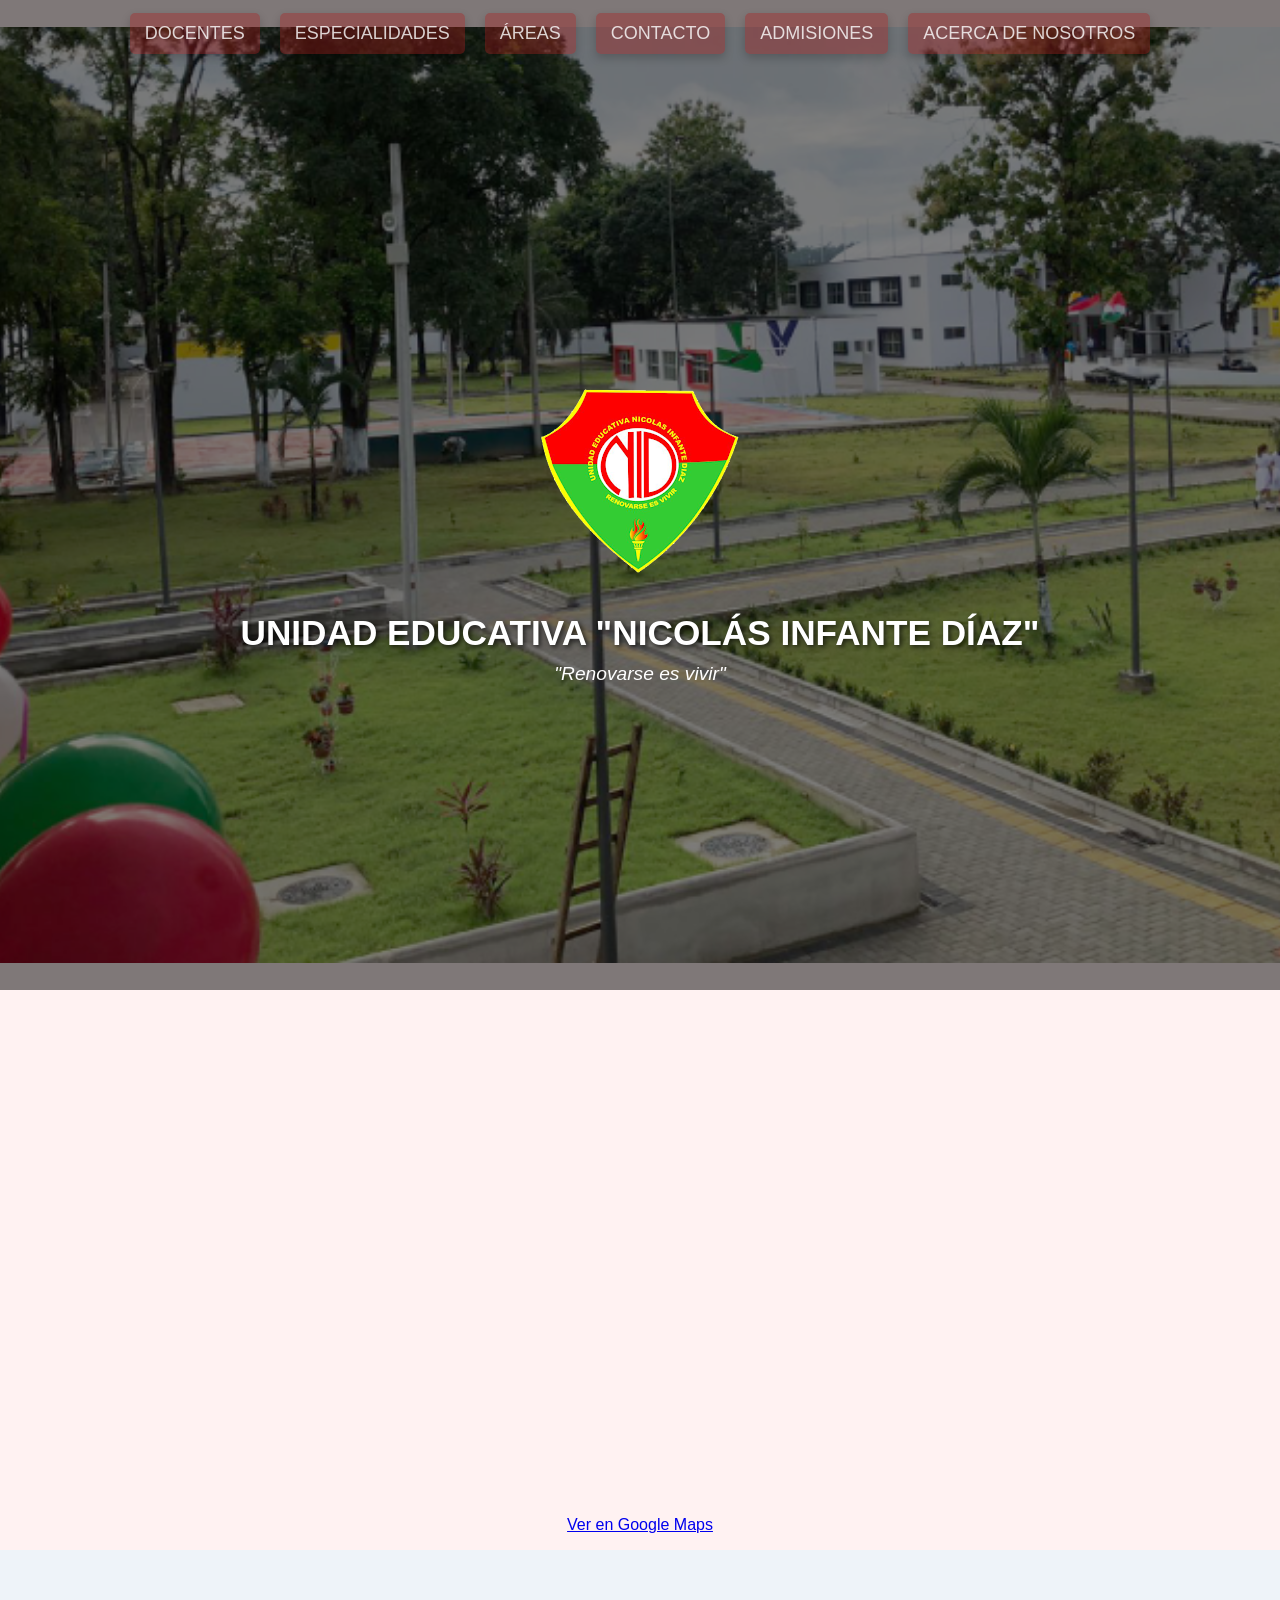
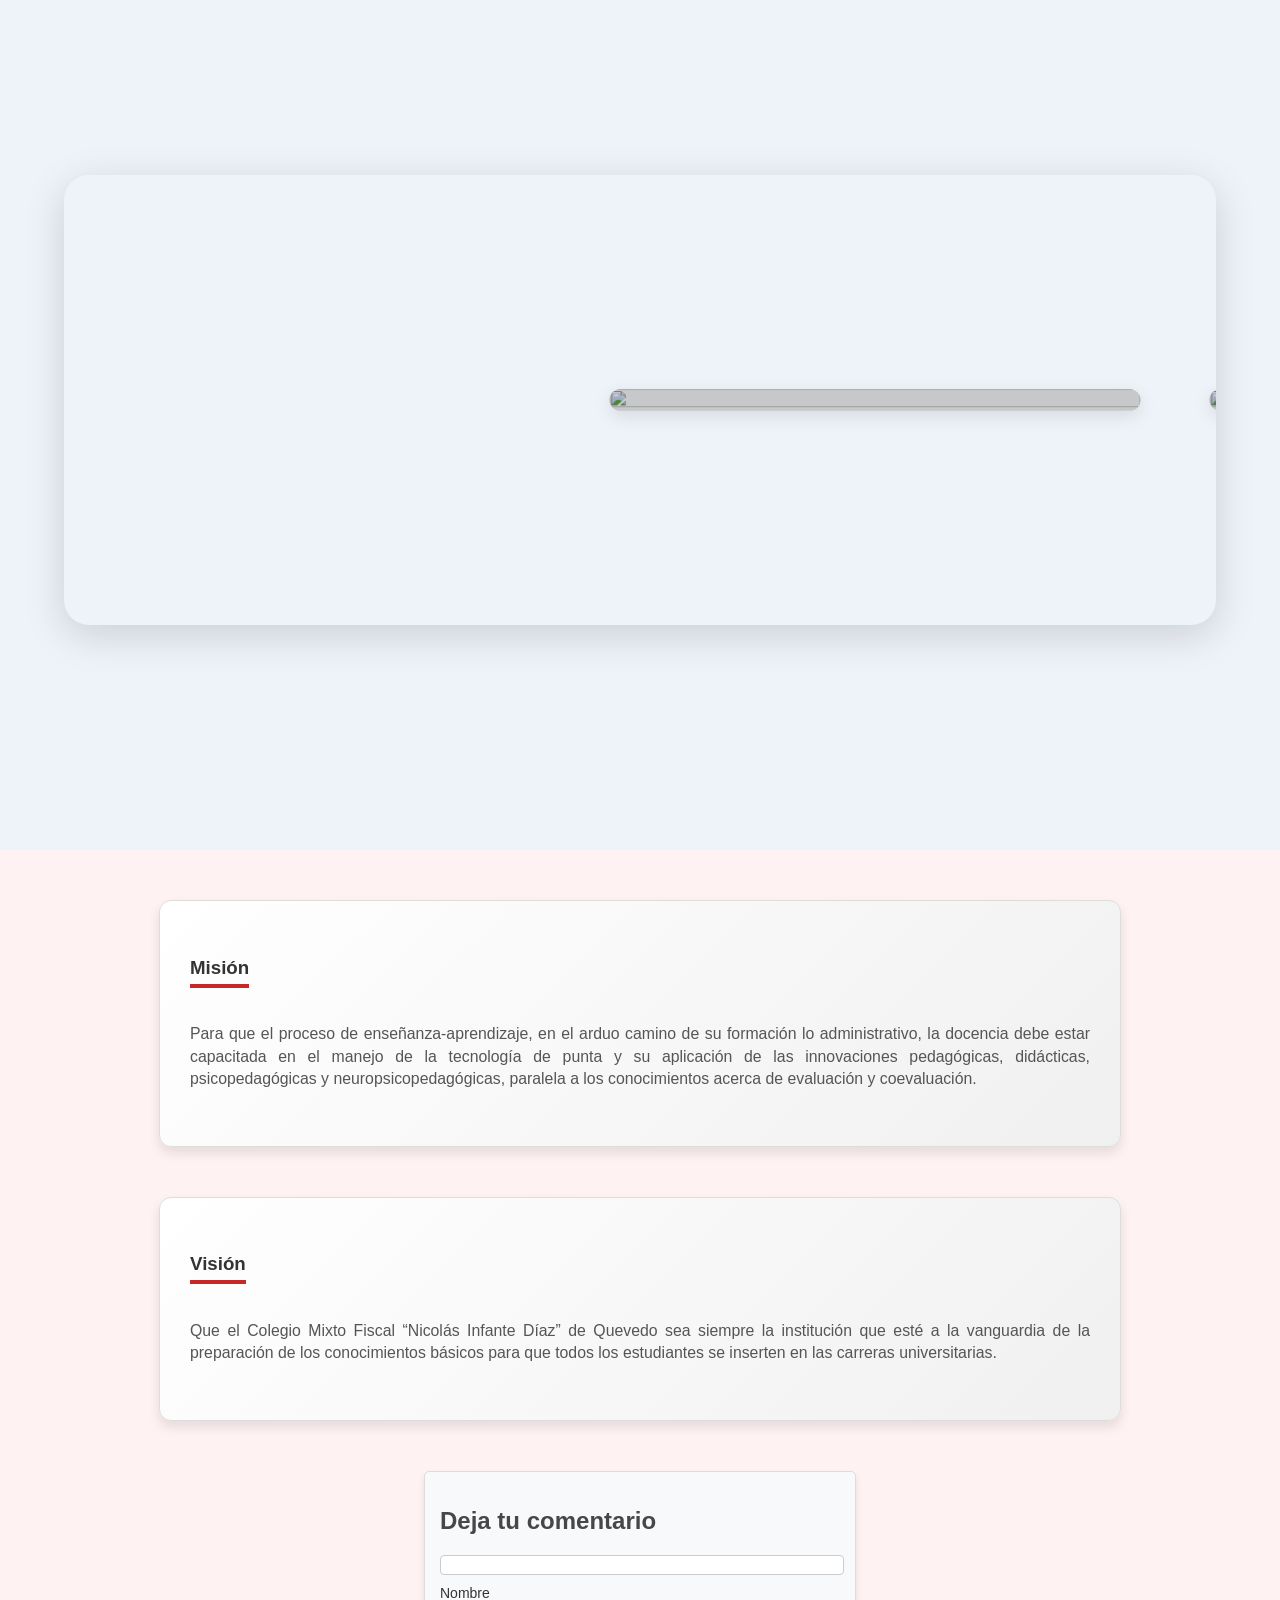
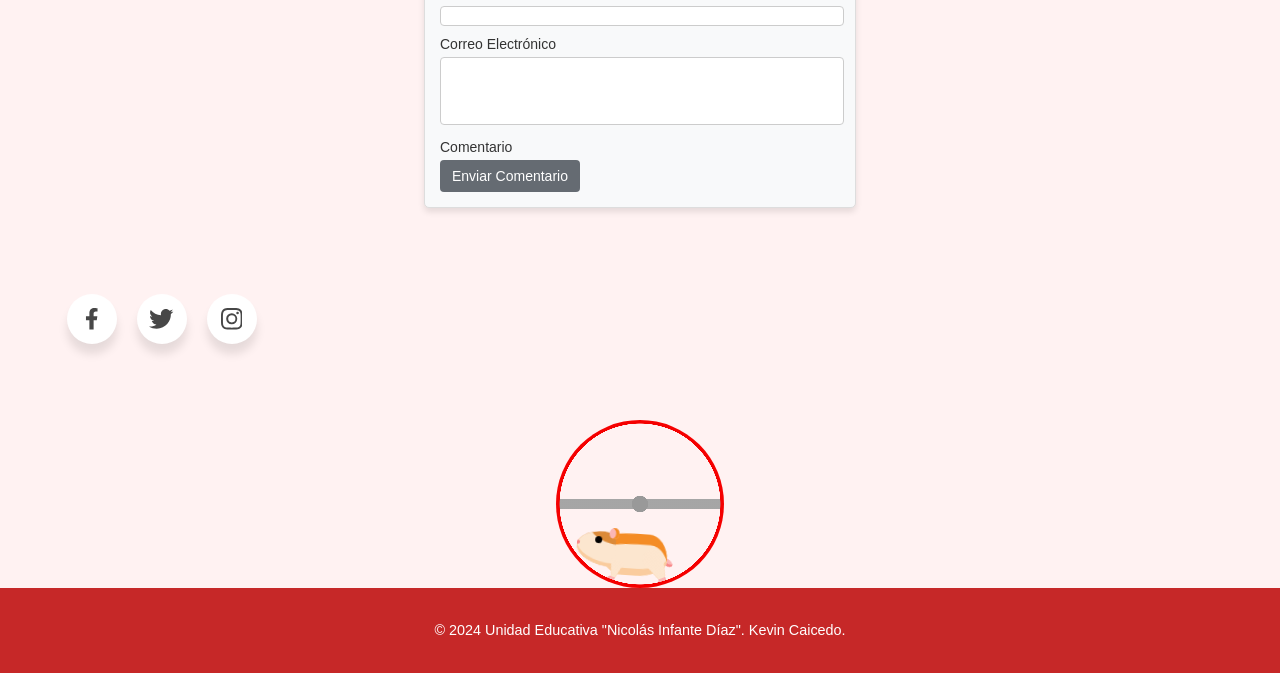
==== commit cb277cd2: "Add files via upload" ====
--- a/index.html
+++ b/index.html
@@ -4,20 +4,22 @@
 <head>
   <meta charset="UTF-8">
   <meta name="viewport" content="width=device-width, initial-scale=1.0">
-  <title>Unidad Educativa "Nicolás Infante Díaz"</title>
+  <title>UENID WEB</title>
   <link rel="stylesheet" href="style.css">
+  <!-- icon menu -->
+  <link rel="icon" type="img/png" href="img/NID.png">
 </head>
 
 <body>
   <nav class="navbar">
     <a href="#docentes" class="btn">Docentes</a>
     <a href="#especialidades" class="btn">Especialidades</a>
-    <a href="#contacto" class="btn">Áreas</a>
+    <a href="#areas" class="btn">Áreas</a>
     <a href="#contacto" class="btn">Contacto</a>
-    <a href="#contacto" class="btn">Admisiones</a>
-    <a href="#contacto" class="btn">Acerca de nosotros</a>
+    <a href="#admisiones" class="btn">Admisiones</a>
+    <a href="#" class="btn">Acerca de nosotros</a>
   </nav>
-  
+
 
   <header class="hero">
     <div class="hero-overlay"></div>
@@ -27,18 +29,69 @@
       <p>"Renovarse es vivir"</p>
       <!-- Botones debajo del texto -->
       <div class="hero-buttons">
-        <a href="#mision">Ver Misión</a>
-        <a href="#vision">Ver Visión</a>
+        <!-- Botones debajo del texto 
+        <a href="ubicacion">Ubicación</a>
+        <a href="#acerca de ">Sobre nosotros</a>
+        -->
       </div>
     </div>
   </header>
+
+  <section>
+    <center>
+      <br>
+      <br>
+      <br>
+      <div id="map-container">
+        <iframe 
+          src="https://www.google.com/maps/embed?pb=!1m18!1m12!1m3!1d3989.1784470418197!2d-79.45971552661034!3d-1.026157135393854!2m3!1f0!2f0!3f0!3m2!1i1024!2i768!4f13.1!3m3!1m2!1s0x902b4de8c3c4de6d%3A0xede33b2bdc96c9f4!2sEducational%20Unit%20Nicolas%20Diaz%20Infante!5e0!3m2!1sen!2sec!4v1732759241478!5m2!1sen!2sec" 
+          width="70%" 
+          height="450" 
+          style="border:0;" 
+          allowfullscreen="" 
+          loading="lazy" 
+          referrerpolicy="no-referrer-when-downgrade">
+        </iframe>
+        <div class="map-details">
+          
+          <br>
+            <a href="https://maps.app.goo.gl/EZYK8pjhgUiXUUbq5" target="_blank" title="Abrir en Google Maps">
+              Ver en Google Maps
+            </a>
+          </p>
+        </div>
+      </div>
+      
+    
+    </center>
+  </section>
   
-  </header>
 
-
-
-
+  </div>
   <main>
+    <div id="slider-container">
+      <div class="slider">
+        <div class="slide-track">
+          <div class="slide">
+            <img src="img/escenario.jpg" alt="">
+          </div>
+          <div class="slide">
+            <img src="img/patio.jpg" alt="">
+          </div>
+          <div class="slide">
+            <img src="img/arbol.jpg" alt="">
+          </div>
+          <div class="slide">
+            <img src="img/cancha.jpg" alt="">
+          </div>
+         
+          
+          
+          <!-- Más imágenes -->
+        </div>
+      </div>
+    </div>
+    
     <section id="mision" class="seccion">
       <h2>Misión</h2>
       <p>
--- a/style.css
+++ b/style.css
@@ -21,7 +21,7 @@
 header.hero {
   position: relative;
   background: url('img/fondo.png') no-repeat center center/cover; /* Imagen de fondo */
-  height: 100vh;
+  height: 110vh;
   display: flex;
   flex-direction: column;
   align-items: center;
@@ -29,12 +29,13 @@
   text-align: center;
   color: var(--blanco);
   overflow: hidden;
-  animation: parallax 25s infinite linear;
+  animation: parallax 26s infinite linear;/*animacion de movimiento*/
+  background-size: 130%;
 }
 
 .hero-overlay {
   content: '';
-  position: absolute;
+  position:absolute;
   top: 0;
   left: 0;
   width: 100%;
@@ -45,17 +46,18 @@
 
 .hero-text {
   position: relative;
-  z-index: 2; /* Por encima de la capa oscurecida */
+  z-index: 1; /* Por encima de la capa oscurecida */
   padding-top: 1cm; /* Ajuste para que los botones estén más arriba */
 }
 
 .escudonid {
   z-index: 1;
-  padding-top: 1cm;
+  padding-top: 3.5cm;
+  z-index: 1;
 }
 
 header.hero h1 {
-  font-size: 2.5rem; /* Tamaño reducido */
+  font-size: 2.2rem; /* Tamaño reducido */
   margin: 0;
   text-transform: uppercase;
   font-weight: bold;
@@ -73,30 +75,40 @@
 /* Agregar los botones debajo del texto */
 .hero-buttons {
   display: flex;
+  justify-content: center;  /* Centra los botones horizontalmente */
+  align-items: center;  /* Centra los botones verticalmente */
   gap: 20px;
   margin-top: 20px;
   position: relative;
   z-index: 3; /* Para que se vea por encima del overlay */
-}
-
+  padding-top: 30px;
+}
+/*BOTONES DE MISION Y VISION*/
 .hero-buttons a {
   padding: 12px 25px;  /* Botones más grandes y equilibrados */
-  background-color: var(--rojo);
-  color: var(--blanco);
+  background-color: #6d43432d;/*color de fondo de botones*/
+  color: rgba(255, 255, 255, 0.8);  /* Blanco con opacidad */
   text-decoration: none;
   border-radius: 5px;
-  font-size: 1.1rem; /* Ajuste para mayor visibilidad */
+  font-size: 15px;
   font-weight: bold;
   transition: background 0.3s ease, transform 0.3s ease;
-}
+  border-radius: 5px;
+  display: flex;/*orden de botones*/
+  align-items: center;
+}
+
 
 .hero-buttons a:hover {
-  background-color: var(--amarillo);
+  color: white;
+  background-color:#c6282894;
+  box-shadow: 0 6px 15px rgb(0, 0, 0);
   transform: scale(1.1);
 }
 /* Barra de navegación */
 .navbar {
-  display: flex;
+  padding-top: 0.35cm;
+  display: flex;/*orden de botones*/
   justify-content: center;
   align-items: center;
   position: fixed;
@@ -115,6 +127,7 @@
   text-decoration: none;
   text-transform: uppercase;
   margin: 0 10px;
+  background-color: #a71b1b60;/*color de fondo de botones*/
   border-radius: 5px;
   transition: all 0.3s ease-in-out;
   box-shadow: 0 4px 10px rgba(0, 0, 0, 0.2);
@@ -123,8 +136,8 @@
 /* Hover para cambiar fondo y sombra */
 .navbar a:hover {
   color: white;
-  background-color: rgba(255, 255, 255, 0.3);
-  box-shadow: 0 6px 15px rgba(0, 0, 0, 0.3);
+  background-color:#c6282894;
+  box-shadow: 0 6px 15px rgb(0, 0, 0);
 }
 
 /* Barra de navegación cuando esté sobre fondo blanco */
@@ -147,13 +160,13 @@
 }
 
 #vision h2, #mision h2 {
-  font-size: 1.2em; /* Reduce el tamaño del título */
+  font-size: 1.3em; /* Reduce el tamaño del título */
   text-align: center;
   color: #333; /* Color oscuro para mejor visibilidad */
 }
 
 #vision p, #mision p {
-  font-size: 0.85em; /* Reduce el tamaño del texto en párrafos */
+  font-size: 1.1em; /* Reduce el tamaño del texto en párrafos */
   line-height: 1.4; /* Espaciado entre líneas */
   text-align: justify; /* Texto justificado */
   color: #555; /* Color del texto más suave */
@@ -230,7 +243,7 @@
     100% { opacity: 1; }
 }
 .wheel-and-hamster {
-    --dur: 1.0s;
+    --dur: 1.3s;/*velocidad del hamster uwu*/
     position: relative;
     width: 12em;
     height: 12em;
@@ -247,7 +260,7 @@
   
   .wheel,
   .spoke {
-    border-radius: 50%;
+    border-radius:50%;
     top: 0;
     left: 0;
     width: 100%;
@@ -646,7 +659,96 @@
   margin-bottom: 10px; /* Espaciado inferior */
   margin-left: 20px; /* Espaciado a la izquierda */
 }
-
-
-
-
+#slider-container {
+  min-height: 100vh;
+  display: grid;
+  place-items: center;
+  margin: 0;
+  background-color: #eef3f9;
+  font-family: 'Roboto', sans-serif;
+  color: #333;
+}
+
+#slider-container .slider {
+  width: 90%;
+  max-width: 1400px;
+  height: 450px;
+  margin: auto;
+  position: relative;
+  display: flex;
+  justify-content: center;
+  align-items: center;
+  overflow: hidden;
+  border-radius: 25px;
+  background-color: #ffffff00;
+  box-shadow: 0 10px 40px rgba(0, 0, 0, 0.15);
+}
+
+#slider-container .slide-track {
+  display: flex;
+  animation: autoScroll 5.5s linear infinite;
+  will-change: transform; /* Mejora la eficiencia de la animación */
+}
+
+#slider-container .slide:hover .slide-track {
+  animation-play-state: paused;
+}
+
+
+#slider-container .slide {
+  flex: 0 0 590px;
+  height: 100%;
+  display: flex;
+  justify-content: center;
+  align-items: center;
+  position: relative;
+  margin-right: 10px;
+  overflow: hidden;
+  border-radius: 25px;
+  background-color: #f9fafc;
+  box-shadow: 0 6px 20px rgba(0, 0, 0, 0.1);
+  transition: transform 0.3s ease, box-shadow 0.3s ease;
+}
+
+#slider-container .slide:hover {
+  transform: scale(1.1);
+  z-index: 10;
+  box-shadow: 0 15px 40px rgba(0, 0, 0, 0.3);
+}
+
+#slider-container img {
+  width: 100%;
+  height: 100%;
+  object-fit: cover;
+  transition: transform 0.5s ease, filter 0.5s ease;
+}
+
+#slider-container img:hover {
+  transform: scale(1.15);
+  filter: brightness(0.85);
+}
+
+@keyframes autoScroll {
+  0% {
+    transform: translateX(0);
+  }
+  100% {
+    transform: translateX(-50%);
+  }
+}
+
+#slider-container .slide:not(:hover) {
+  transform: scale(0.9);
+  z-index: 1;
+  filter: brightness(0.8);
+  transition: transform 0.5s ease, filter 0.5s ease;
+}
+
+/* Mejora para imágenes no duplicadas */
+#slider-container .slide-track::after {
+  content: "";
+  display: none; /* No genera elementos adicionales innecesarios */
+}
+
+
+
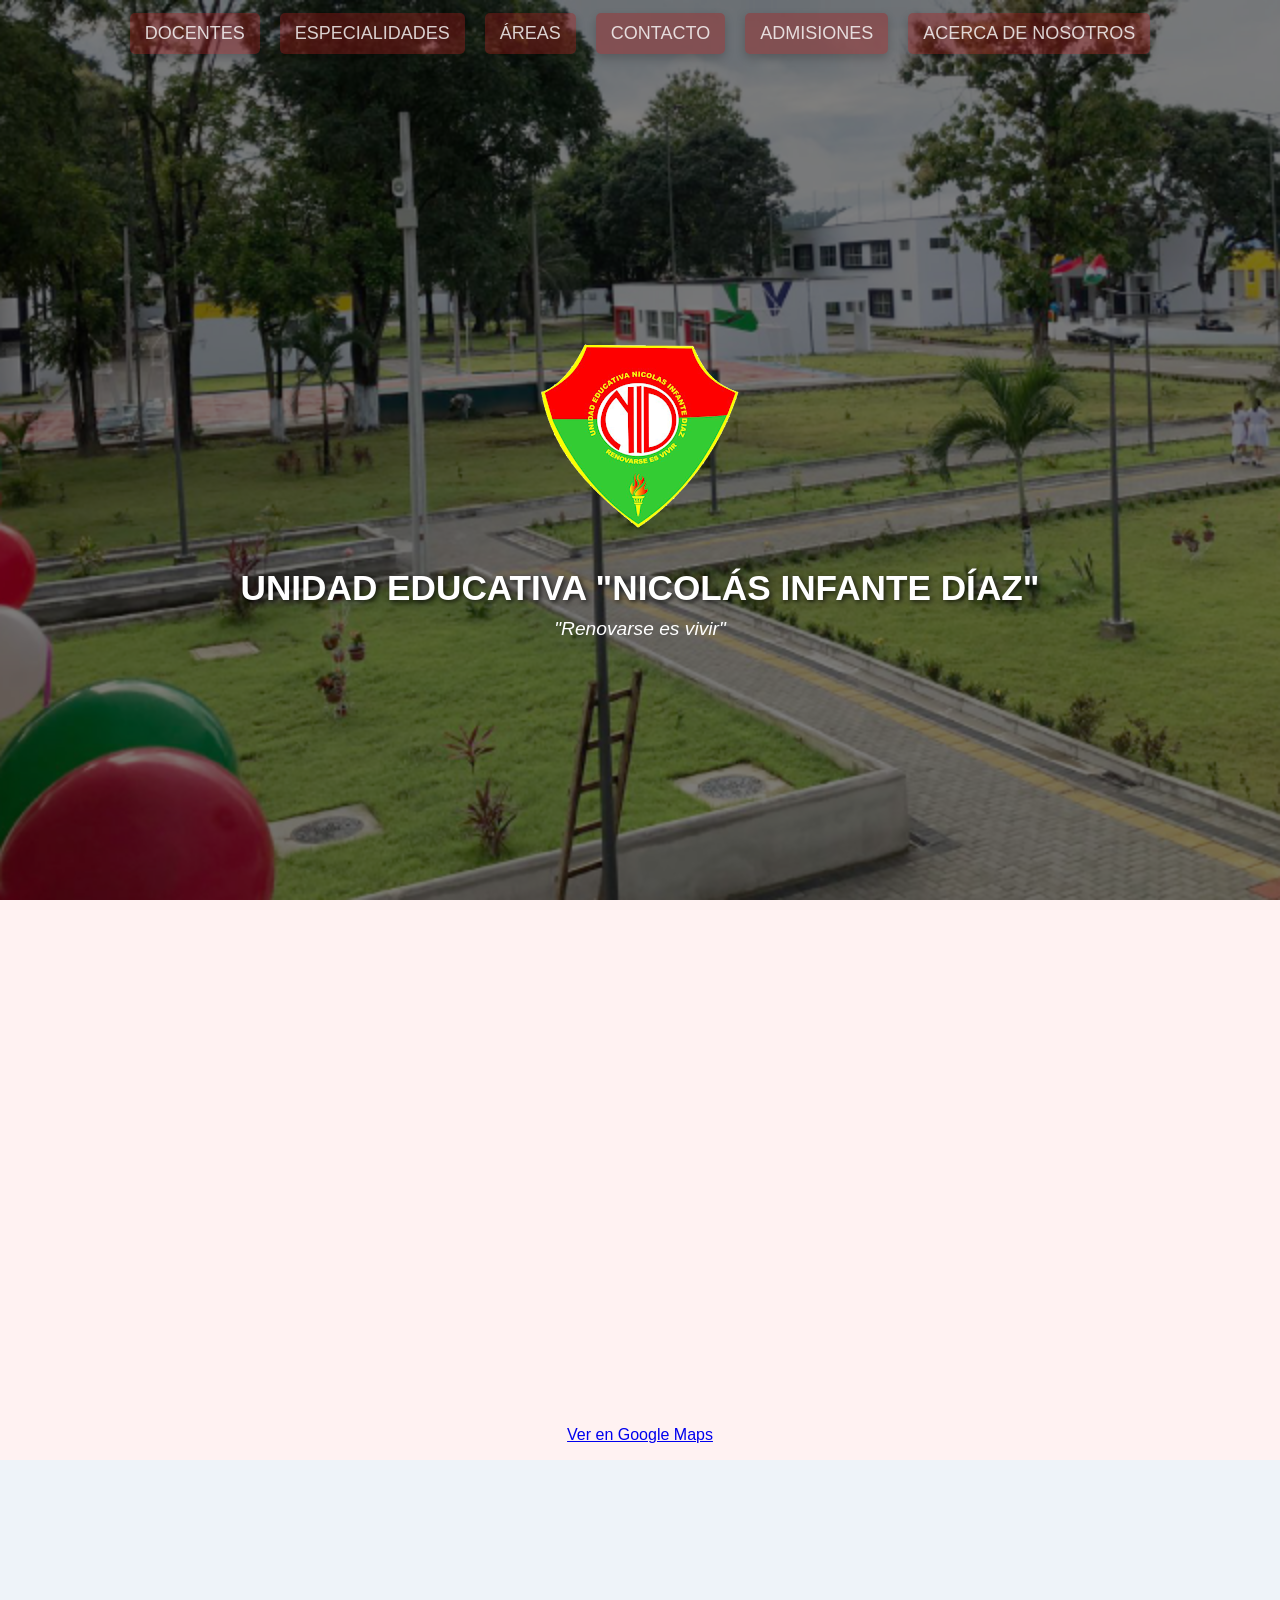
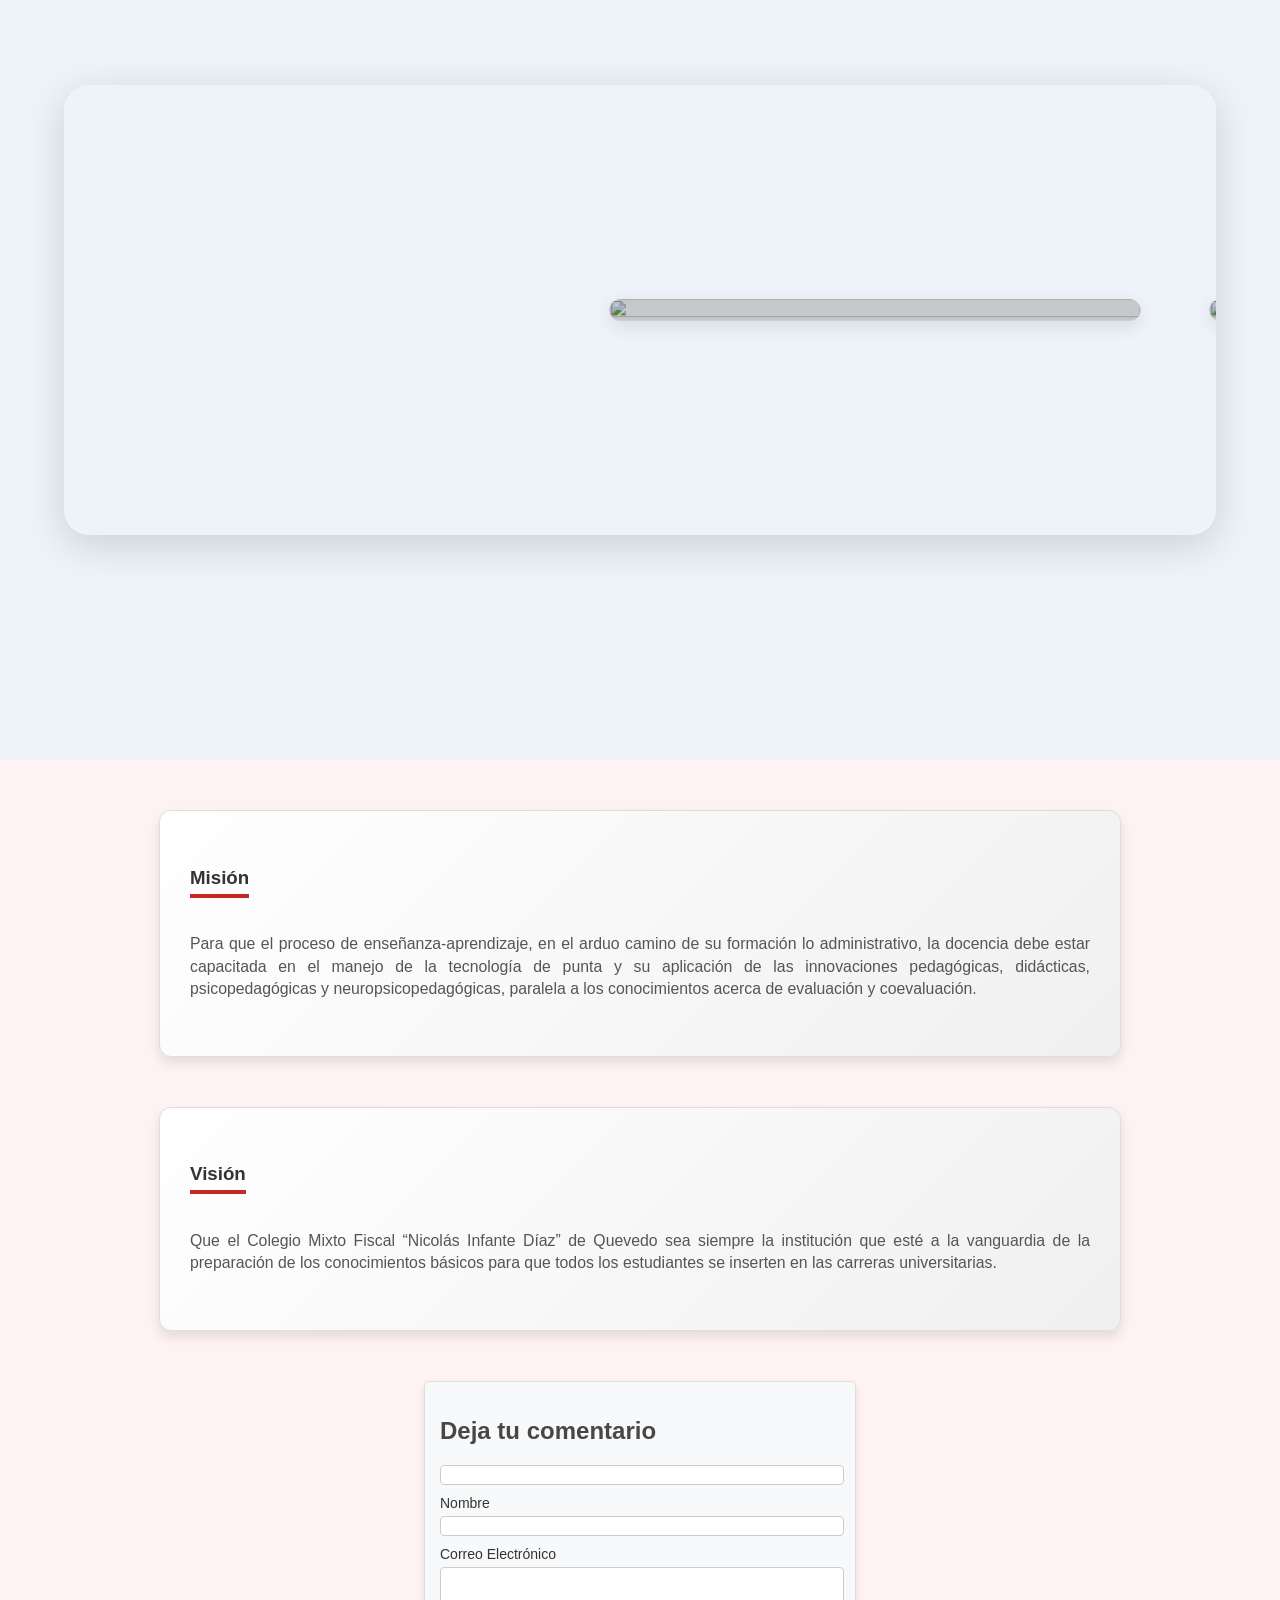
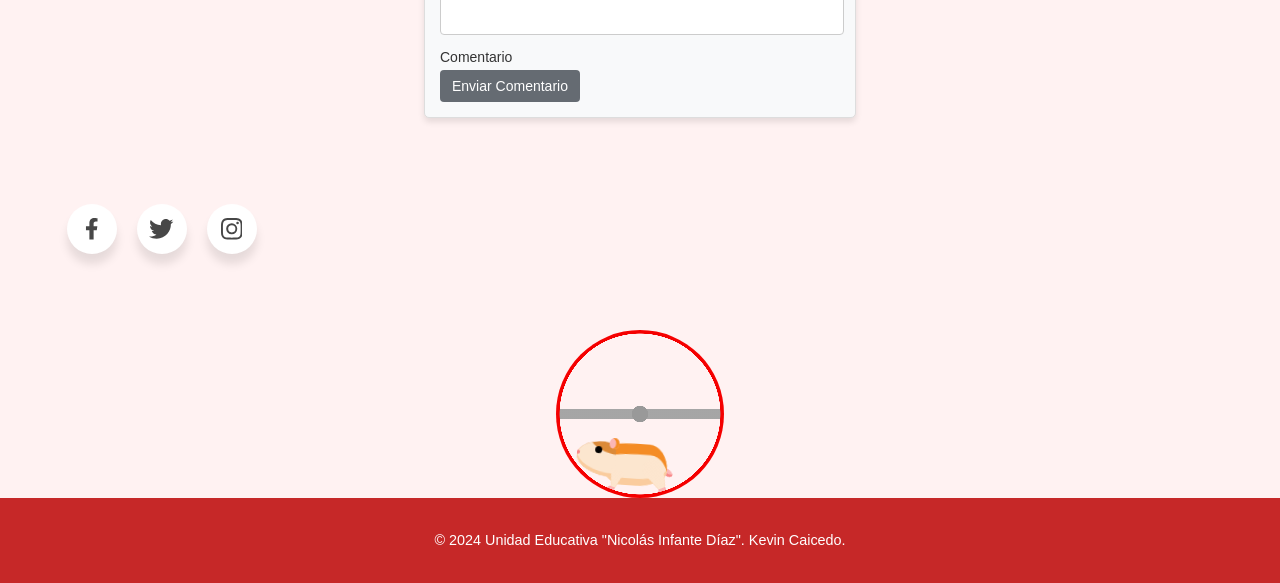
==== commit b6f03b2e: "Add files via upload" ====
--- a/index.html
+++ b/index.html
@@ -43,29 +43,25 @@
       <br>
       <br>
       <div id="map-container">
-        <iframe 
-          src="https://www.google.com/maps/embed?pb=!1m18!1m12!1m3!1d3989.1784470418197!2d-79.45971552661034!3d-1.026157135393854!2m3!1f0!2f0!3f0!3m2!1i1024!2i768!4f13.1!3m3!1m2!1s0x902b4de8c3c4de6d%3A0xede33b2bdc96c9f4!2sEducational%20Unit%20Nicolas%20Diaz%20Infante!5e0!3m2!1sen!2sec!4v1732759241478!5m2!1sen!2sec" 
-          width="70%" 
-          height="450" 
-          style="border:0;" 
-          allowfullscreen="" 
-          loading="lazy" 
+        <iframe
+          src="https://www.google.com/maps/embed?pb=!1m18!1m12!1m3!1d3989.1784470418197!2d-79.45971552661034!3d-1.026157135393854!2m3!1f0!2f0!3f0!3m2!1i1024!2i768!4f13.1!3m3!1m2!1s0x902b4de8c3c4de6d%3A0xede33b2bdc96c9f4!2sEducational%20Unit%20Nicolas%20Diaz%20Infante!5e0!3m2!1sen!2sec!4v1732759241478!5m2!1sen!2sec"
+          width="70%" height="450" style="border:0;" allowfullscreen="" loading="lazy"
           referrerpolicy="no-referrer-when-downgrade">
         </iframe>
         <div class="map-details">
-          
+
           <br>
-            <a href="https://maps.app.goo.gl/EZYK8pjhgUiXUUbq5" target="_blank" title="Abrir en Google Maps">
-              Ver en Google Maps
-            </a>
+          <a href="https://maps.app.goo.gl/EZYK8pjhgUiXUUbq5" target="_blank" title="Abrir en Google Maps">
+            Ver en Google Maps
+          </a>
           </p>
         </div>
       </div>
-      
-    
+
+
     </center>
   </section>
-  
+
 
   </div>
   <main>
@@ -84,14 +80,14 @@
           <div class="slide">
             <img src="img/cancha.jpg" alt="">
           </div>
-         
-          
-          
+
+
+
           <!-- Más imágenes -->
         </div>
       </div>
     </div>
-    
+
     <section id="mision" class="seccion">
       <h2>Misión</h2>
       <p>
--- a/style.css
+++ b/style.css
@@ -8,6 +8,7 @@
   --gris-suave: #555;
 }
 
+
 body {
   font-family: 'Arial', sans-serif;
   margin: 0;
@@ -20,8 +21,9 @@
 
 header.hero {
   position: relative;
-  background: url('img/fondo.png') no-repeat center center/cover; /* Imagen de fondo */
-  height: 110vh;
+  background: url('img/fondo.png') no-repeat center center;
+  background-size: cover; /* Asegura que cubra todo el contenedor */
+  height: 100vh; /* Usamos 100vh para ajustarlo al viewport */
   display: flex;
   flex-direction: column;
   align-items: center;
@@ -29,13 +31,12 @@
   text-align: center;
   color: var(--blanco);
   overflow: hidden;
-  animation: parallax 26s infinite linear;/*animacion de movimiento*/
-  background-size: 130%;
+  animation: parallax 26s infinite linear; /* Animación de movimiento */
 }
 
 .hero-overlay {
   content: '';
-  position:absolute;
+  position: absolute;
   top: 0;
   left: 0;
   width: 100%;
@@ -46,8 +47,20 @@
 
 .hero-text {
   position: relative;
-  z-index: 1; /* Por encima de la capa oscurecida */
+  z-index: 2; /* Por encima de la capa oscurecida */
   padding-top: 1cm; /* Ajuste para que los botones estén más arriba */
+}
+
+/* Ajustes específicos para móviles */
+@media only screen and (max-width: 768px) {
+  header.hero {
+    background-size: cover; /* Asegura que cubra el espacio */
+    height: 100vh; /* Mantén la altura del viewport */
+  }
+
+  .hero-text {
+    padding-top: 0.5cm; /* Reduce el espacio en móviles */
+  }
 }
 
 .escudonid {
@@ -752,3 +765,5 @@
 
 
 
+
+
